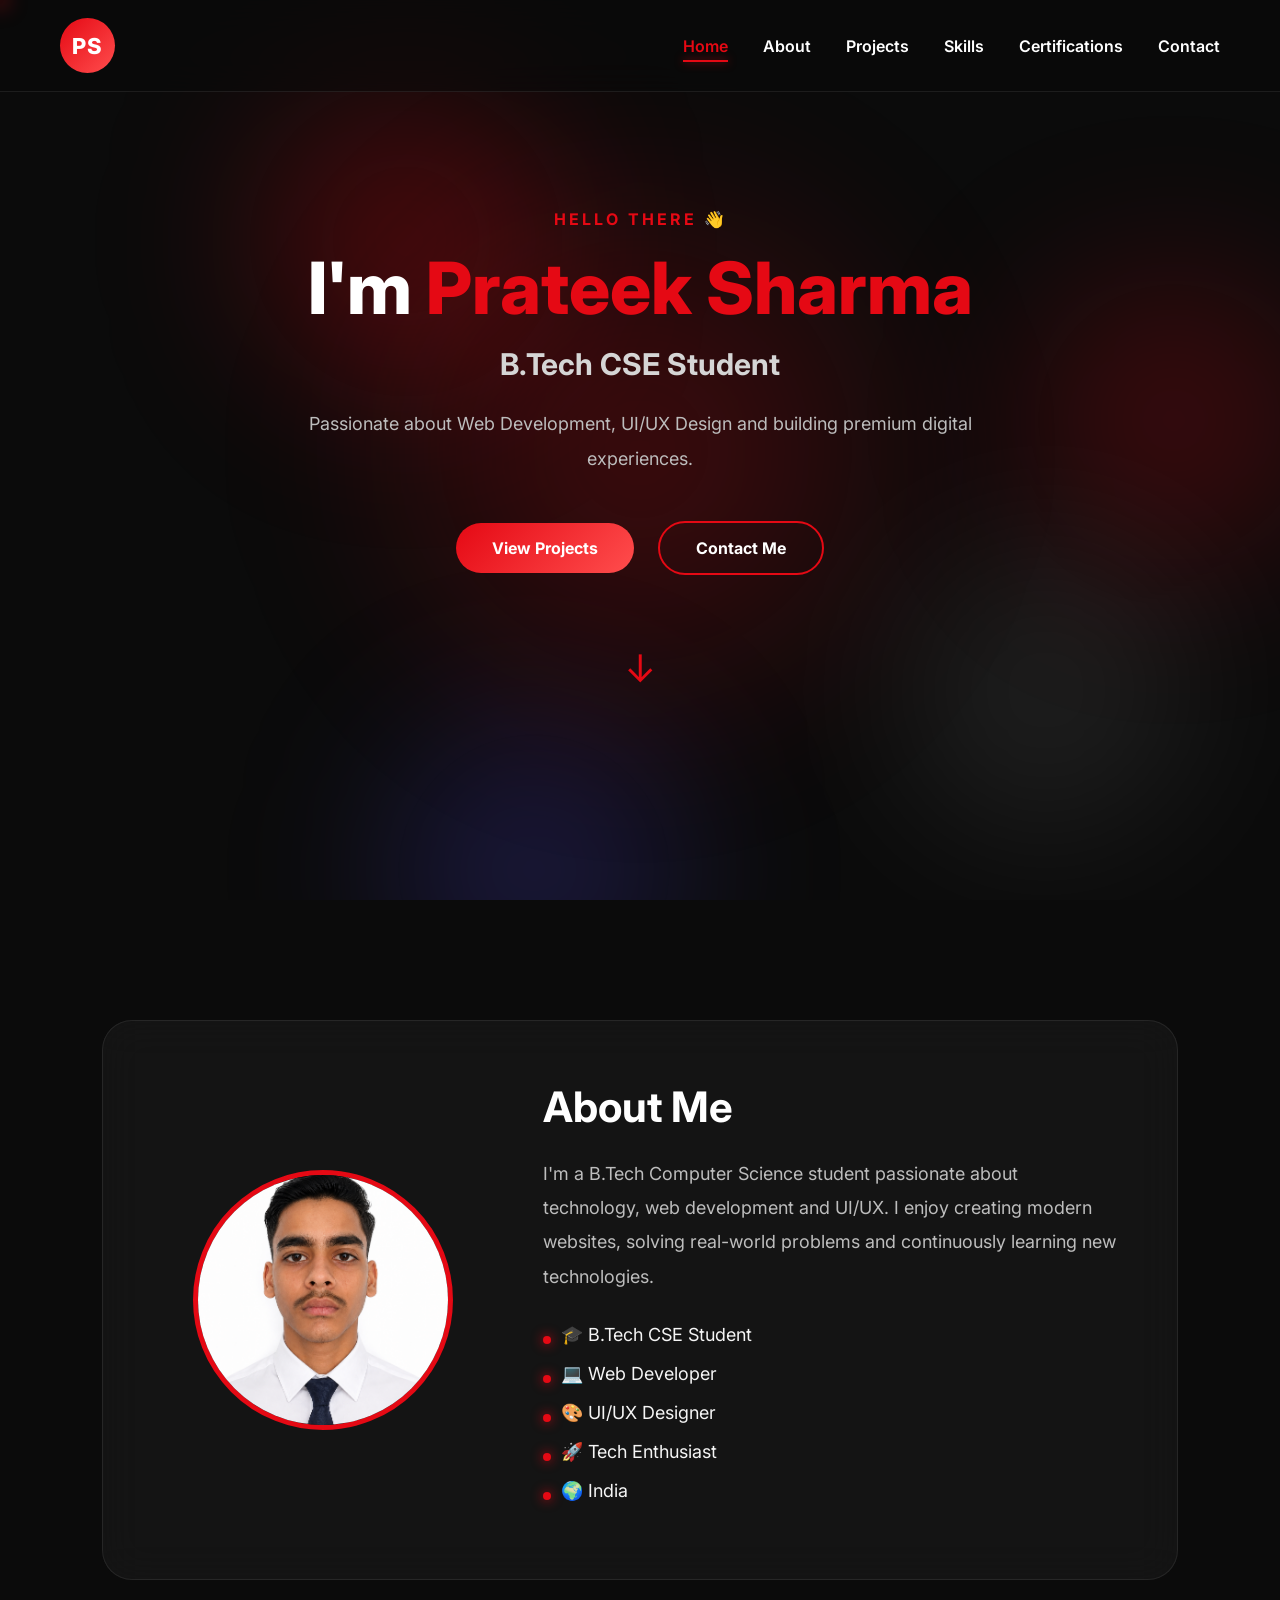
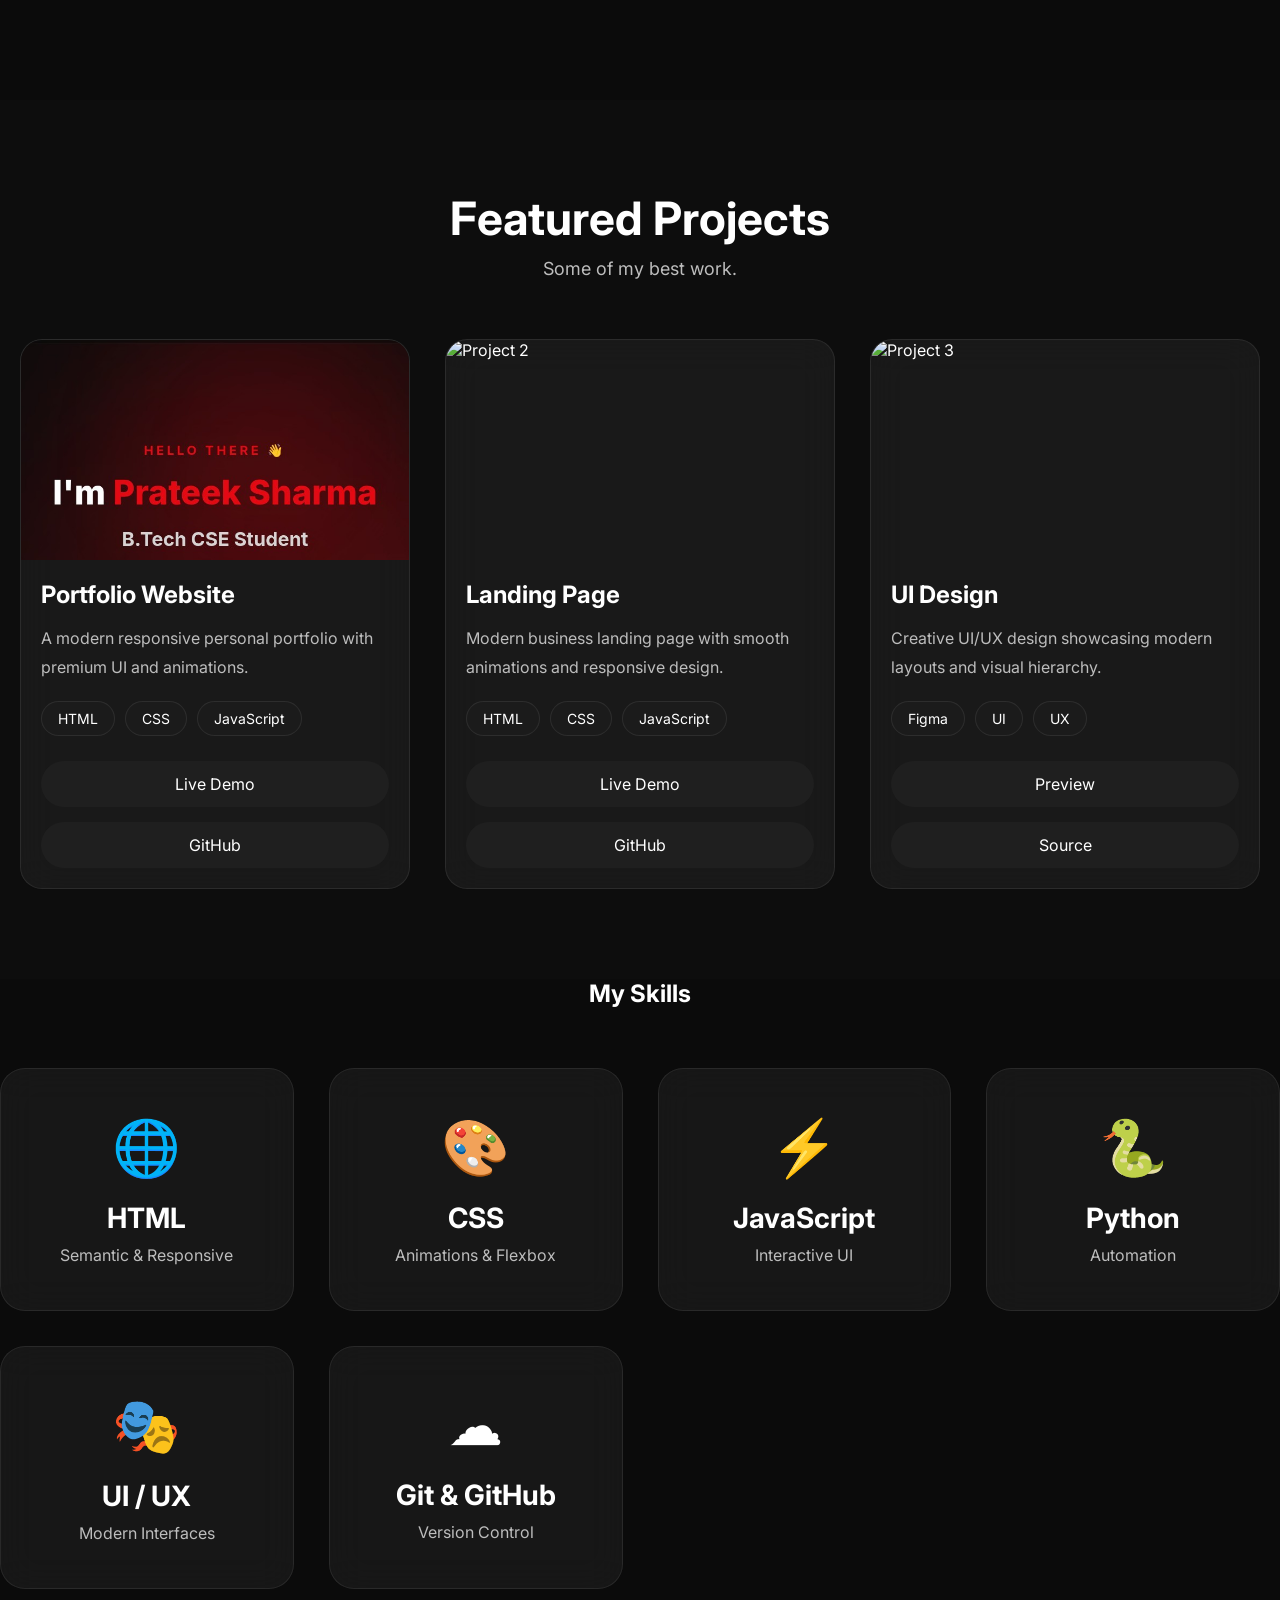
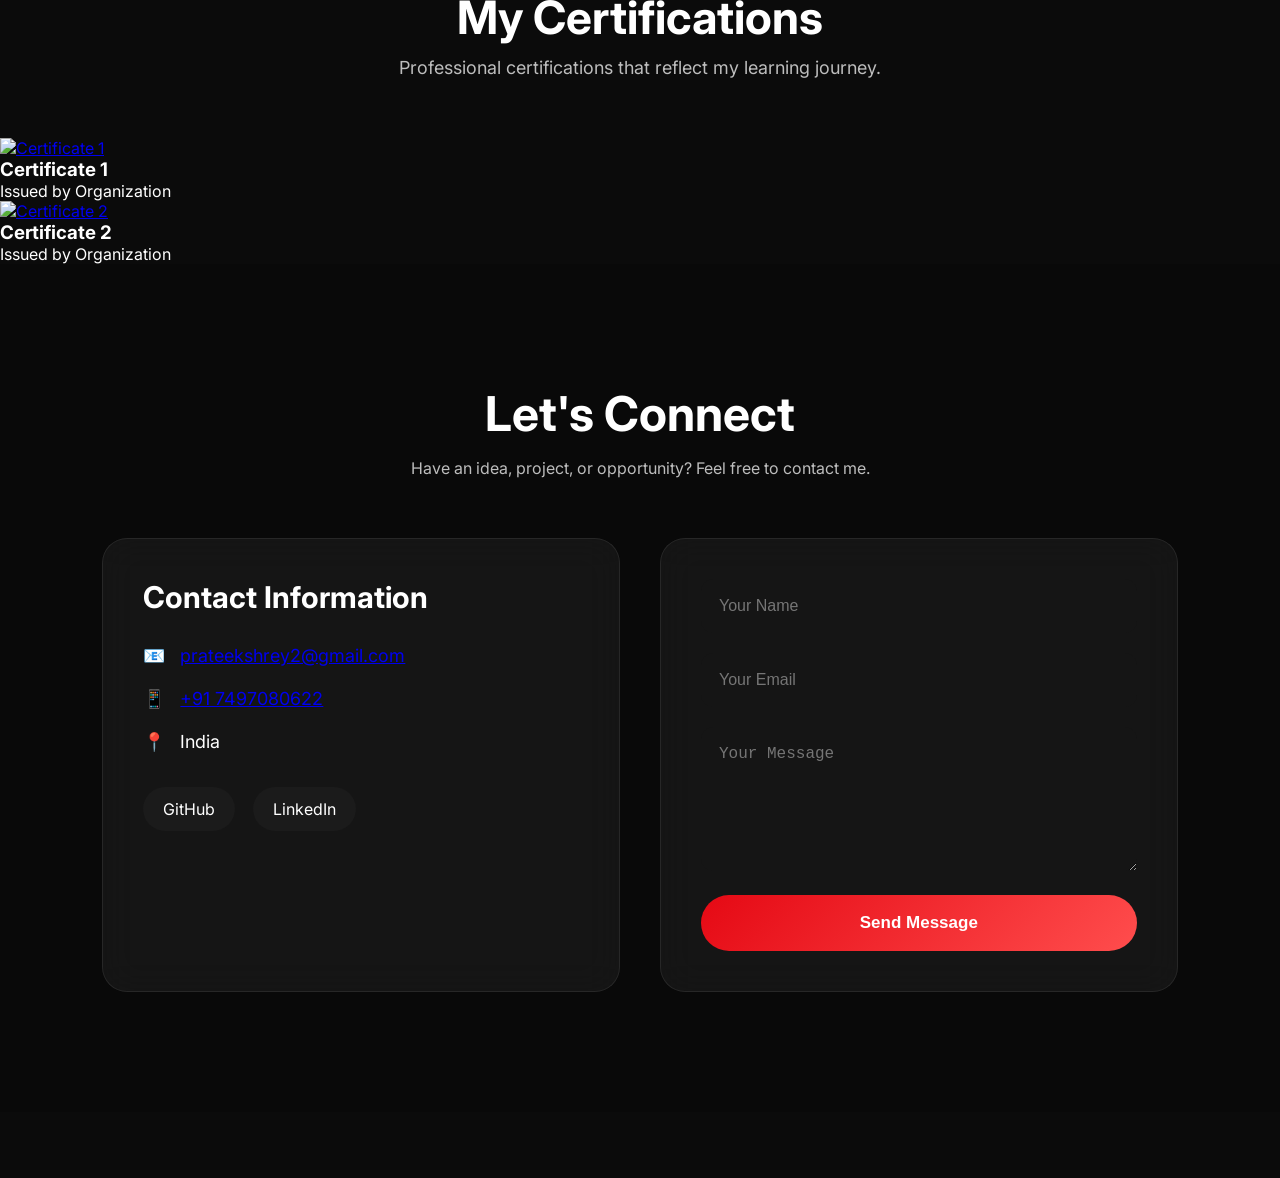
==== index.html @ dca960b1 "Add certifications section to index.html" ====
<!DOCTYPE html>
<html lang="en">
<head>
    <meta charset="UTF-8">
    <meta name="viewport" content="width=device-width, initial-scale=1.0">
    <title>Prateek Sharma | Portfolio</title>

    <link rel="stylesheet" href="style1.css">

    <link href="https://fonts.googleapis.com/css2?family=Inter:wght@300;400;500;600;700;800&display=swap" rel="stylesheet">
</head>

<body>
  <div class="cursor-glow"></div>
  <div class="bg-animation">

    <span></span>
    <span></span>
    <span></span>
    <span></span>

</div>

<!-- ================= NAVBAR ================= -->

<nav id="navbar">

    <div class="logo">
        PS
    </div>

    <ul class="nav-links">

        <li><a href="#home">Home</a></li>

        <li><a href="#about">About</a></li>

        <li><a href="#projects">Projects</a></li>

        <li><a href="#skills">Skills</a></li>

        <li><a href="#certifications">Certifications</a></li>

        <li><a href="#contact">Contact</a></li>

    </ul>

</nav>

<!-- ================= HOME ================= -->

<section id="home">

<div class="hero-content">

<p class="hello">HELLO THERE 👋</p>

<h1>

I'm <span>Prateek Sharma</span>

</h1>

<h2>

B.Tech CSE Student

</h2>

<p class="hero-description">

Passionate about Web Development, UI/UX Design and building premium digital experiences.

</p>

<div class="buttons">

<a href="#projects" class="btn-primary">

View Projects

</a>

<a href="#contact" class="btn-secondary">

Contact Me

</a>

</div>

</div>

<div class="scroll">

↓

</div>

</section>

<!-- ================= ABOUT ================= -->

<section id="about" class="reveal">

<div class="about-box">

<img src="images/profile2.jpg" alt="Profile" class="profile">

<div class="about-text">

<h2>

About Me

</h2>

<p>

I'm a B.Tech Computer Science student passionate about technology, web development and UI/UX.

I enjoy creating modern websites, solving real-world problems and continuously learning new technologies.

</p>

<ul>

<li>🎓 B.Tech CSE Student</li>

<li>💻 Web Developer</li>

<li>🎨 UI/UX Designer</li>

<li>🚀 Tech Enthusiast</li>

<li>🌍 India</li>

</ul>

</div>

</div>

</section>
<!-- ==========================================
                PROJECTS
========================================== -->

<section id="projects" class="reveal">

<div class="section-title">

<h2>Featured Projects</h2>

<p>Some of my best work.</p>

</div>

<div class="projects-container">

<div class="project-card">

<div class="project-image">

<img src="images/project1.jpg" alt="Project 1">

</div>

<div class="project-content">

<h3>Portfolio Website</h3>

<p>

A modern responsive personal portfolio with premium UI and animations.

</p>

<div class="tech-stack">

<span>HTML</span>

<span>CSS</span>

<span>JavaScript</span>

</div>

<div class="project-buttons">

<a href="#">Live Demo</a>

<a href="#">GitHub</a>

</div>

</div>

</div>

<!-- Project 2 -->

<div class="project-card">

<div class="project-image">

<img src="images/project2.jpg" alt="Project 2">

</div>

<div class="project-content">

<h3>Landing Page</h3>

<p>

Modern business landing page with smooth animations and responsive design.

</p>

<div class="tech-stack">

<span>HTML</span>

<span>CSS</span>

<span>JavaScript</span>

</div>

<div class="project-buttons">

<a href="#">Live Demo</a>

<a href="#">GitHub</a>

</div>

</div>

</div>

<!-- Project 3 -->

<div class="project-card">

<div class="project-image">

<img src="images/project3.jpg" alt="Project 3">

</div>

<div class="project-content">

<h3>UI Design</h3>

<p>

Creative UI/UX design showcasing modern layouts and visual hierarchy.

</p>

<div class="tech-stack">

<span>Figma</span>

<span>UI</span>

<span>UX</span>

</div>

<div class="project-buttons">

<a href="#">Preview</a>

<a href="#">Source</a>

</div>

</div>

</div>

</div>

</section>
<!-- Projects, Skills and Contact will come in Step 2 -->
<section id="skills" class="reveal">

<h2 class="section-title">My Skills</h2>

<div class="skills-grid">

<div class="skill-card">

<div class="skill-icon">🌐</div>

<h3>HTML</h3>

<p>Semantic & Responsive</p>

</div>

<div class="skill-card">

<div class="skill-icon">🎨</div>

<h3>CSS</h3>

<p>Animations & Flexbox</p>

</div>

<div class="skill-card">

<div class="skill-icon">⚡</div>

<h3>JavaScript</h3>

<p>Interactive UI</p>

</div>

<div class="skill-card">

<div class="skill-icon">🐍</div>

<h3>Python</h3>

<p>Automation</p>

</div>

<div class="skill-card">

<div class="skill-icon">🎭</div>

<h3>UI / UX</h3>

<p>Modern Interfaces</p>

</div>

<div class="skill-card">

<div class="skill-icon">☁</div>

<h3>Git & GitHub</h3>

<p>Version Control</p>

</div>

</div>

</section>

    <!-- ================= CERTIFICATIONS ================= -->

<section id="certifications" class="reveal">

    <div class="section-title">
        <h2>My Certifications</h2>
        <p>Professional certifications that reflect my learning journey.</p>
    </div>

    <div class="certifications-grid">

        <!-- Certificate 1 -->
        <div class="certificate-card">
            <a href="images/certificate1.jpg" target="_blank">
                <img src="images/certificate1.jpg" alt="Certificate 1">
            </a>

            <h3>Certificate 1</h3>
            <p>Issued by Organization</p>
        </div>

        <!-- Certificate 2 -->
        <div class="certificate-card">
            <a href="images/certificate2.jpg" target="_blank">
                <img src="images/certificate2.jpg" alt="Certificate 2">
            </a>

            <h3>Certificate 2</h3>
            <p>Issued by Organization</p>
        </div>

    </div>

</section>
    
<!-- =========================
        CONTACT SECTION
========================= -->

<section id="contact" class="reveal">

    <div class="contact-heading">

        <h2>Let's Connect</h2>

        <p>
            Have an idea, project, or opportunity? Feel free to contact me.
        </p>

    </div>

    <div class="contact-container">

        <!-- Contact Info -->

        <div class="contact-info">

            <h3>Contact Information</h3>

            <div class="info-box">
    📧
    <a href="mailto:prateekshrey2@gmail.com">
        prateekshrey2@gmail.com
    </a>
</div>

            <div class="info-box">
    📱
    <a href="tel:+917497080622">
        +91 7497080622
    </a>
</div>

            <div class="info-box">
                📍
                <span>India</span>
            </div>

            <div class="social-icons">

                <a href="https://github.com/Prateek-sys22"
   target="_blank"
   rel="noopener noreferrer"
   aria-label="Visit my GitHub Profile">
   GitHub
</a>

                <a href="https://www.linkedin.com/in/prateek-sharma-693194419?utm_source=share_via&utm_content=profile&utm_medium=member_android"
   target="_blank"
   rel="noopener noreferrer"
   aria-label="Visit my LinkedIn Profile">
   LinkedIn
</a>


            </div>

        </div>

        <!-- Contact Form -->

        <div class="contact-form">

          <form action="https://formspree.io/f/mjgqewnq" method="POST">

    <input
        type="text"
        name="name"
        placeholder="Your Name"
        required>

    <input
        type="email"
        name="email"
        placeholder="Your Email"
        required>

    <textarea
        name="message"
        rows="6"
        placeholder="Your Message"
        required></textarea>

    <button type="submit">
        Send Message
    </button>

</form>

        </div>

    </div>

</section>
<script src="script1.js"></script>
<button id="scrollTopBtn">↑</button>
</body>
</html>
---- style1.css ----
/* ==========================================
   GOOGLE RESET
========================================== */

*{
    margin:0;
    padding:0;
    box-sizing:border-box;
    scroll-behavior:smooth;
    box-sizing: border-box;
}


:root{

    --bg:#0B0B0B;
    --surface:#161616;
    --card:#1E1E1E;

    --primary:#FFFFFF;
    --secondary:#BDBDBD;

    --accent:#E50914;
    --accent2:#FF4D4D;

}

body{

    background:var(--bg);
    color:var(--primary);

    font-family:'Inter',sans-serif;

    overflow-x:hidden;

}

/* ==========================================
   APPLE GLASS NAVBAR
========================================== */

#navbar{

    position:fixed;

    top:0;

    left:0;

    width:100%;

    display:flex;

    justify-content:space-between;

    align-items:center;

    padding:18px 60px;

    background:rgba(10,10,10,.55);

    backdrop-filter:blur(18px);

    border-bottom:1px solid rgba(255,255,255,.08);

    transition:.4s;

    z-index:1000;

}
#navbar.shrink{
    padding:10px 40px;
    background:rgba(10,10,10,.75);
    backdrop-filter:blur(25px);
    box-shadow:0 10px 30px rgba(0,0,0,.4);
    transition:.4s ease;
}

#navbar{
    transition:.4s ease;
}
/* Logo */

.logo{

    width:55px;

    height:55px;

    border-radius:50%;

    background:linear-gradient(135deg,var(--accent),var(--accent2));

    display:flex;

    justify-content:center;

    align-items:center;

    font-size:22px;

    font-weight:800;

    letter-spacing:1px;

    cursor:pointer;

    transition:.35s;

}

.logo:hover{

    transform:rotate(10deg) scale(1.1);

    box-shadow:

    0 0 20px var(--accent),

    0 0 45px rgba(229,9,20,.5);

}

/* Navigation */

.nav-links{

    display:flex;

    gap:35px;

    list-style:none;

}

.nav-links a{

    color:white;

    text-decoration:none;

    font-weight:600;

    position:relative;

    transition:.35s;

}

.nav-links a::after{

    content:"";

    position:absolute;

    left:0;

    bottom:-7px;

    width:0;

    height:2px;

    background:var(--accent);

    transition:.35s;

}

.nav-links a:hover{

    color:var(--accent);

    text-shadow:0 0 12px rgba(229,9,20,.8);

}

.nav-links a:hover::after{

    width:100%;

}

/* ==========================================
   HOME SECTION
========================================== */

#home{

    min-height:100vh;

    display:flex;

    justify-content:center;

    align-items:center;

    flex-direction:column;

    text-align:center;

    padding:120px 20px;

    position:relative;

}

/* Cinematic Background Glow */

#home::before{

    content:"";

    position:absolute;

    width:700px;

    height:700px;

    border-radius:50%;

    background:radial-gradient(circle,
    rgba(229,9,20,.25),
    transparent 70%);

    filter:blur(60px);

    z-index:-1;

}

/* Hero */

.hero-content{

    animation:fadeUp 1.2s ease;

}

.hello{

    color:var(--accent);

    letter-spacing:3px;

    font-weight:700;

    margin-bottom:15px;

}

.hero-content h1{

    font-size:72px;

    font-weight:800;

    margin-bottom:15px;

}

.hero-content span{

    color:var(--accent);

}

.hero-content h2{

    color:#D5D5D5;

    font-size:30px;

    margin-bottom:25px;

}

.hero-description{

    max-width:700px;

    margin:auto;

    color:var(--secondary);

    line-height:1.9;

    font-size:18px;

}

/* Buttons */

.buttons{

    margin-top:45px;

}

.btn-primary,
.btn-secondary{

    display:inline-block;

    padding:15px 36px;

    border-radius:50px;

    text-decoration:none;

    font-weight:700;

    transition:.35s;

}

.btn-primary{

    background:linear-gradient(135deg,var(--accent),var(--accent2));

    color:white;

    margin-right:20px;

}

.btn-primary:hover{

    transform:translateY(-6px);

    box-shadow:

    0 0 18px var(--accent),

    0 0 40px rgba(229,9,20,.45);

}

.btn-secondary{

    border:2px solid var(--accent);

    color:white;

}

.btn-secondary:hover{

    background:var(--accent);

    transform:translateY(-6px);

}

/* Scroll Icon */

.scroll{

    margin-top:70px;

    font-size:38px;

    animation:bounce 2s infinite;

    color:var(--accent);

}

/* Animations */

@keyframes fadeUp{

from{

opacity:0;

transform:translateY(60px);

}

to{

opacity:1;

transform:translateY(0);

}

}

@keyframes bounce{

0%,100%{

transform:translateY(0);

}

50%{

transform:translateY(12px);

}

}
/* ==========================================
   ABOUT SECTION
========================================== */

#about{
    padding:120px 8%;
    display:flex;
    justify-content:center;
    align-items:center;
}

.about-box{

    max-width:1200px;

    width:100%;

    display:grid;

    grid-template-columns:320px 1fr;

    gap:60px;

    background:rgba(255,255,255,.04);

    backdrop-filter:blur(20px);

    border:1px solid rgba(255,255,255,.08);

    border-radius:30px;

    padding:60px;

    transition:.4s;

}

.about-box:hover{

    border-color:rgba(229,9,20,.4);

    box-shadow:
    0 0 35px rgba(229,9,20,.15);

}

/* =====================
   PROFILE IMAGE
===================== */

.profile{

    width:260px;

    height:260px;

    object-fit:cover;

    border-radius:50%;

    margin:auto;

    border:5px solid #E50914;

    transition:.4s;

}

.profile:hover{

    transform:scale(1.05);

    box-shadow:

    0 0 20px #E50914,

    0 0 50px rgba(229,9,20,.4);

}

/* =====================
   TEXT
===================== */

.about-text h2{

    font-size:42px;

    margin-bottom:25px;

    color:white;

}

.about-text p{

    color:#BDBDBD;

    font-size:18px;

    line-height:1.9;

    margin-bottom:30px;

}

/* =====================
   BULLETS
===================== */

.about-text ul{

    list-style:none;

}

.about-text li{

    margin:18px 0;

    color:#F5F5F5;

    font-size:18px;

    padding-left:18px;

    position:relative;

}

.about-text li::before{

    content:"";

    position:absolute;

    left:0;

    top:12px;

    width:8px;

    height:8px;

    border-radius:50%;

    background:#E50914;

    box-shadow:0 0 12px #E50914;

}

/* ==========================================
   RESPONSIVE
========================================== */

@media(max-width:992px){

.about-box{

grid-template-columns:1fr;

text-align:center;

gap:40px;

padding:40px;

}

.profile{

width:220px;

height:220px;

}

.hero-content h1{

font-size:56px;

}

}

@media(max-width:768px){

#navbar{

padding:15px 20px;

}

.logo{

width:45px;

height:45px;

font-size:18px;

}

.nav-links{

gap:18px;

}

.nav-links a{

font-size:14px;

}

.hero-content h1{

font-size:42px;

}

.hero-content h2{

font-size:24px;

}

.hero-description{

font-size:16px;

}

.about-text h2{

font-size:34px;

}

.about-text p{

font-size:16px;

}

.about-text li{

font-size:16px;

}

.buttons{

display:flex;

flex-direction:column;

gap:15px;

align-items:center;

}

.btn-primary{

margin-right:0;

}

}
/* ==========================================
   PROJECTS SECTION
========================================== */

#projects{
    padding:120px 8%;
    background:#0d0d0d;
}

.section-title{
    text-align:center;
    margin-bottom:60px;
}

.section-title h2{
    font-size:46px;
    color:#fff;
    margin-bottom:12px;
}

.section-title p{
    color:#bdbdbd;
    font-size:18px;
}

/* Grid Layout */

.projects-container{

    display:grid;

    grid-template-columns:repeat(auto-fit,minmax(340px,1fr));

    gap:35px;

}

/* ===========================
      PROJECT CARD
=========================== */

.project-card{

    background:rgba(255,255,255,.05);

    backdrop-filter:blur(18px);

    -webkit-backdrop-filter:blur(18px);

    border:1px solid rgba(255,255,255,.08);

    border-radius:22px;

    overflow:hidden;

    transition:.45s ease;

    cursor:pointer;

    position:relative;

}

/* Netflix Hover */

.project-card:hover{

    transform:translateY(-12px) scale(1.03);

    border-color:#E50914;

    box-shadow:
        0 0 25px rgba(229,9,20,.25),
        0 0 60px rgba(229,9,20,.15);

}

/* ===========================
      IMAGE
=========================== */

.project-image{

    overflow:hidden;

    height:220px;

}

.project-image img{

    width:100%;

    height:100%;

    object-fit:cover;

    transition:.6s ease;

}

.project-card:hover img{

    transform:scale(1.12);

}

/* ===========================
      CONTENT
=========================== */

.project-content{

    padding:25px;

}

.project-content h3{

    font-size:28px;

    margin-bottom:15px;

}

.project-content p{

    color:#bdbdbd;

    line-height:1.8;

    margin-bottom:20px;

}

/* ===========================
      TECH TAGS
=========================== */

.tech-stack{

    display:flex;

    flex-wrap:wrap;

    gap:10px;

    margin-bottom:25px;

}

.tech-stack span{

    background:#1b1b1b;

    color:#fff;

    padding:8px 16px;

    border-radius:50px;

    font-size:14px;

    border:1px solid rgba(255,255,255,.08);

    transition:.3s;

}

.tech-stack span:hover{

    background:#E50914;

    box-shadow:0 0 15px rgba(229,9,20,.5);

}

/* ===========================
      BUTTONS
=========================== */

.project-buttons{

    display:flex;

    gap:15px;

}

.project-buttons a{

    flex:1;

    text-align:center;

    text-decoration:none;

    padding:13px;

    border-radius:40px;

    color:white;

    background:#1f1f1f;

    transition:.35s;

}

.project-buttons a:hover{

    background:#E50914;

    transform:translateY(-3px);

    box-shadow:0 0 18px rgba(229,9,20,.55);

}

/* ===========================
   SCROLL REVEAL
=========================== */

.project-card{

    opacity:0;

    transform:translateY(60px);

    animation:fadeProject .8s forwards;

}

.project-card:nth-child(2){

    animation-delay:.2s;

}

.project-card:nth-child(3){

    animation-delay:.4s;

}

@keyframes fadeProject{

    to{

        opacity:1;

        transform:translateY(0);

    }

}

/* ===========================
     RESPONSIVE
=========================== */

@media(max-width:900px){

.projects-container{

grid-template-columns:1fr;

}

.project-image{

height:200px;

}

.section-title h2{

font-size:38px;

}

}

@media (max-width: 900px){

    .contact-container{
        grid-template-columns:1fr;
        gap:30px;
    }

    .contact-info,
    .contact-form{
        width:100%;
        padding:25px;
        box-sizing:border-box;
    }

    .contact-form input,
    .contact-form textarea,
    .contact-form button{
        width:100%;
        box-sizing:border-box;
    }

}

#projects{

padding:90px 20px;

}

.project-content{

padding:20px;

}

.project-content h3{

font-size:24px;

}

.project-buttons{

flex-direction:column;

}

}
#skills{

padding:120px 8%;

background:#0b0b0b;

}

.skills-grid{

display:grid;

grid-template-columns:repeat(auto-fit,minmax(280px,1fr));

gap:35px;

margin-top:60px;

}

.skill-card{

background:rgba(255,255,255,.05);

backdrop-filter:blur(18px);

border:1px solid rgba(255,255,255,.08);

border-radius:25px;

padding:45px 30px;

text-align:center;

transition:.45s;

cursor:pointer;

}

.skill-card:hover{

transform:translateY(-12px);

border-color:#E50914;

box-shadow:

0 0 25px rgba(229,9,20,.35),

0 0 60px rgba(229,9,20,.18);

}

.skill-icon{

font-size:55px;

margin-bottom:20px;

transition:.4s;

}

.skill-card:hover .skill-icon{

transform:scale(1.25) rotate(8deg);

}

.skill-card h3{

font-size:28px;

margin-bottom:10px;

}

.skill-card p{

color:#bdbdbd;

}
html, body{
    overflow-x: hidden;
    width: 100%;
}
/* ===========================
      CONTACT SECTION
=========================== */

#contact{

padding:120px 8%;

background:#090909;

}

.contact-heading{

text-align:center;

margin-bottom:60px;

}

.contact-heading h2{

font-size:48px;

margin-bottom:15px;

}

.contact-heading p{

color:#bdbdbd;

}

.contact-container{

display:grid;

grid-template-columns:1fr 1fr;

gap:40px;

}

/* Contact Card */

.contact-info{

background:rgba(255,255,255,.05);

backdrop-filter:blur(18px);

padding:40px;

border-radius:25px;

border:1px solid rgba(255,255,255,.08);

transition:.4s;

}

.contact-info:hover{

border-color:#E50914;

box-shadow:

0 0 25px rgba(229,9,20,.25);

}

.contact-info h3{

margin-bottom:30px;

font-size:30px;

}

.info-box{

display:flex;

align-items:center;

gap:15px;

margin:22px 0;

font-size:18px;

}

/* Social */

.social-icons{

margin-top:35px;

display:flex;

gap:18px;

}

.social-icons a{

padding:12px 20px;

background:#1b1b1b;

border-radius:40px;

text-decoration:none;

color:white;

transition:.35s;

}

.social-icons a:hover{

background:#E50914;

transform:translateY(-5px);

}

/* Form */

.contact-form{

background:rgba(255,255,255,.05);

backdrop-filter:blur(18px);

padding:40px;

border-radius:25px;

border:1px solid rgba(255,255,255,.08);

}

.contact-form input,

.contact-form textarea{

width:100%;

background:#151515;

border:none;

outline:none;

padding:18px;

border-radius:12px;

margin-bottom:20px;

color:white;

font-size:16px;

transition:.3s;

}

.contact-form input:focus,

.contact-form textarea:focus{

box-shadow:0 0 15px rgba(229,9,20,.4);

}

.contact-form button{

width:100%;

padding:18px;

border:none;

border-radius:50px;

background:linear-gradient(135deg,#E50914,#ff4d4d);

color:white;

font-size:17px;

font-weight:700;

cursor:pointer;

transition:.35s;

}

.contact-form button:hover{

transform:translateY(-5px);

box-shadow:

0 0 20px rgba(229,9,20,.45);

}

/* Mobile */

@media(max-width:900px){

.contact-container{

grid-template-columns:1fr;

}

}
html,
body{
    overflow-x:hidden;
}

*{
    box-sizing:border-box;
}
.reveal{
    opacity:0;
    transform:translateY(60px);
    transition:all 0.8s ease;
}

.reveal.active{
    opacity:1;
    transform:translateY(0);
}
nav a.active{
    color:#E50914;
    position:relative;
}

nav a.active::after{
    content:"";
    position:absolute;
    left:0;
    bottom:-6px;
    width:100%;
    height:2px;
    background:#E50914;
    box-shadow:0 0 10px rgba(229,9,20,.8);
}
.cursor-glow{
    position:fixed;
    top:0;
    left:0;
    width:22px;
    height:22px;
    border-radius:50%;
    pointer-events:none;
    transform:translate(-50%, -50%);
    transition:transform 0.08s linear, background 0.25s ease;
    z-index:9999;
    filter:blur(10px);
    background:radial-gradient(circle, rgba(229,9,20,0.7), transparent 70%);
}
.bg-animation{
    position:fixed;
    top:0;
    left:0;
    width:100%;
    height:100%;
    z-index:-1;
    overflow:hidden;
    background:#0b0b0b;
}

.bg-animation span{
    position:absolute;
    display:block;
    width:300px;
    height:300px;
    background:rgba(229,9,20,0.15);
    filter:blur(80px);
    border-radius:50%;
    animation:float 20s linear infinite;
}

/* Different blobs */

.bg-animation span:nth-child(1){
    top:10%;
    left:20%;
    background:rgba(229,9,20,0.25);
    animation-duration:25s;
}

.bg-animation span:nth-child(2){
    top:60%;
    left:70%;
    background:rgba(255,255,255,0.08);
    animation-duration:30s;
}

.bg-animation span:nth-child(3){
    top:80%;
    left:30%;
    background:rgba(79,70,229,0.2);
    animation-duration:35s;
}

.bg-animation span:nth-child(4){
    top:30%;
    left:80%;
    background:rgba(229,9,20,0.2);
    animation-duration:40s;
}

@keyframes float{
    0%{
        transform:translateY(0px) translateX(0px) scale(1);
    }
    50%{
        transform:translateY(-80px) translateX(60px) scale(1.2);
    }
    100%{
        transform:translateY(0px) translateX(0px) scale(1);
    }
}
.resume-box{
    background:rgba(255,255,255,0.05);
    border:1px solid rgba(255,255,255,0.1);
    padding:25px;
    border-radius:16px;
    margin-top:20px;
    backdrop-filter:blur(12px);
    transition:0.4s ease;
}

.resume-box:hover{
    transform:translateY(-5px);
    border-color:#E50914;
    box-shadow:0 0 20px rgba(229,9,20,0.25);
}

.resume-box h3{
    margin-bottom:10px;
    color:#E50914;
    font-size:20px;
}

.resume-box p{
    color:#bdbdbd;
    line-height:1.7;
    font-size:15px;
}
#scrollTopBtn{
    position:fixed;
    bottom:25px;
    right:25px;
    width:45px;
    height:45px;
    border:none;
    border-radius:50%;
    background:#E50914;
    color:white;
    font-size:18px;
    cursor:pointer;
    display:none;
    z-index:9999;
    box-shadow:0 0 15px rgba(229,9,20,0.3);
    transition:0.3s ease;
}

#scrollTopBtn:hover{
    transform:translateY(-4px);
    box-shadow:0 0 25px rgba(229,9,20,0.5);
}
.navbar{
    position:fixed;
    top:0;
    left:0;
    width:100%;
    z-index:1000;
    transition:0.3s ease;
}

/* Glass effect */
.navbar.scrolled{
    background:rgba(255,255,255,0.08);
    backdrop-filter:blur(12px);
    -webkit-backdrop-filter:blur(12px);
    border-bottom:1px solid rgba(255,255,255,0.1);
    box-shadow:0 10px 30px rgba(0,0,0,0.2);
}
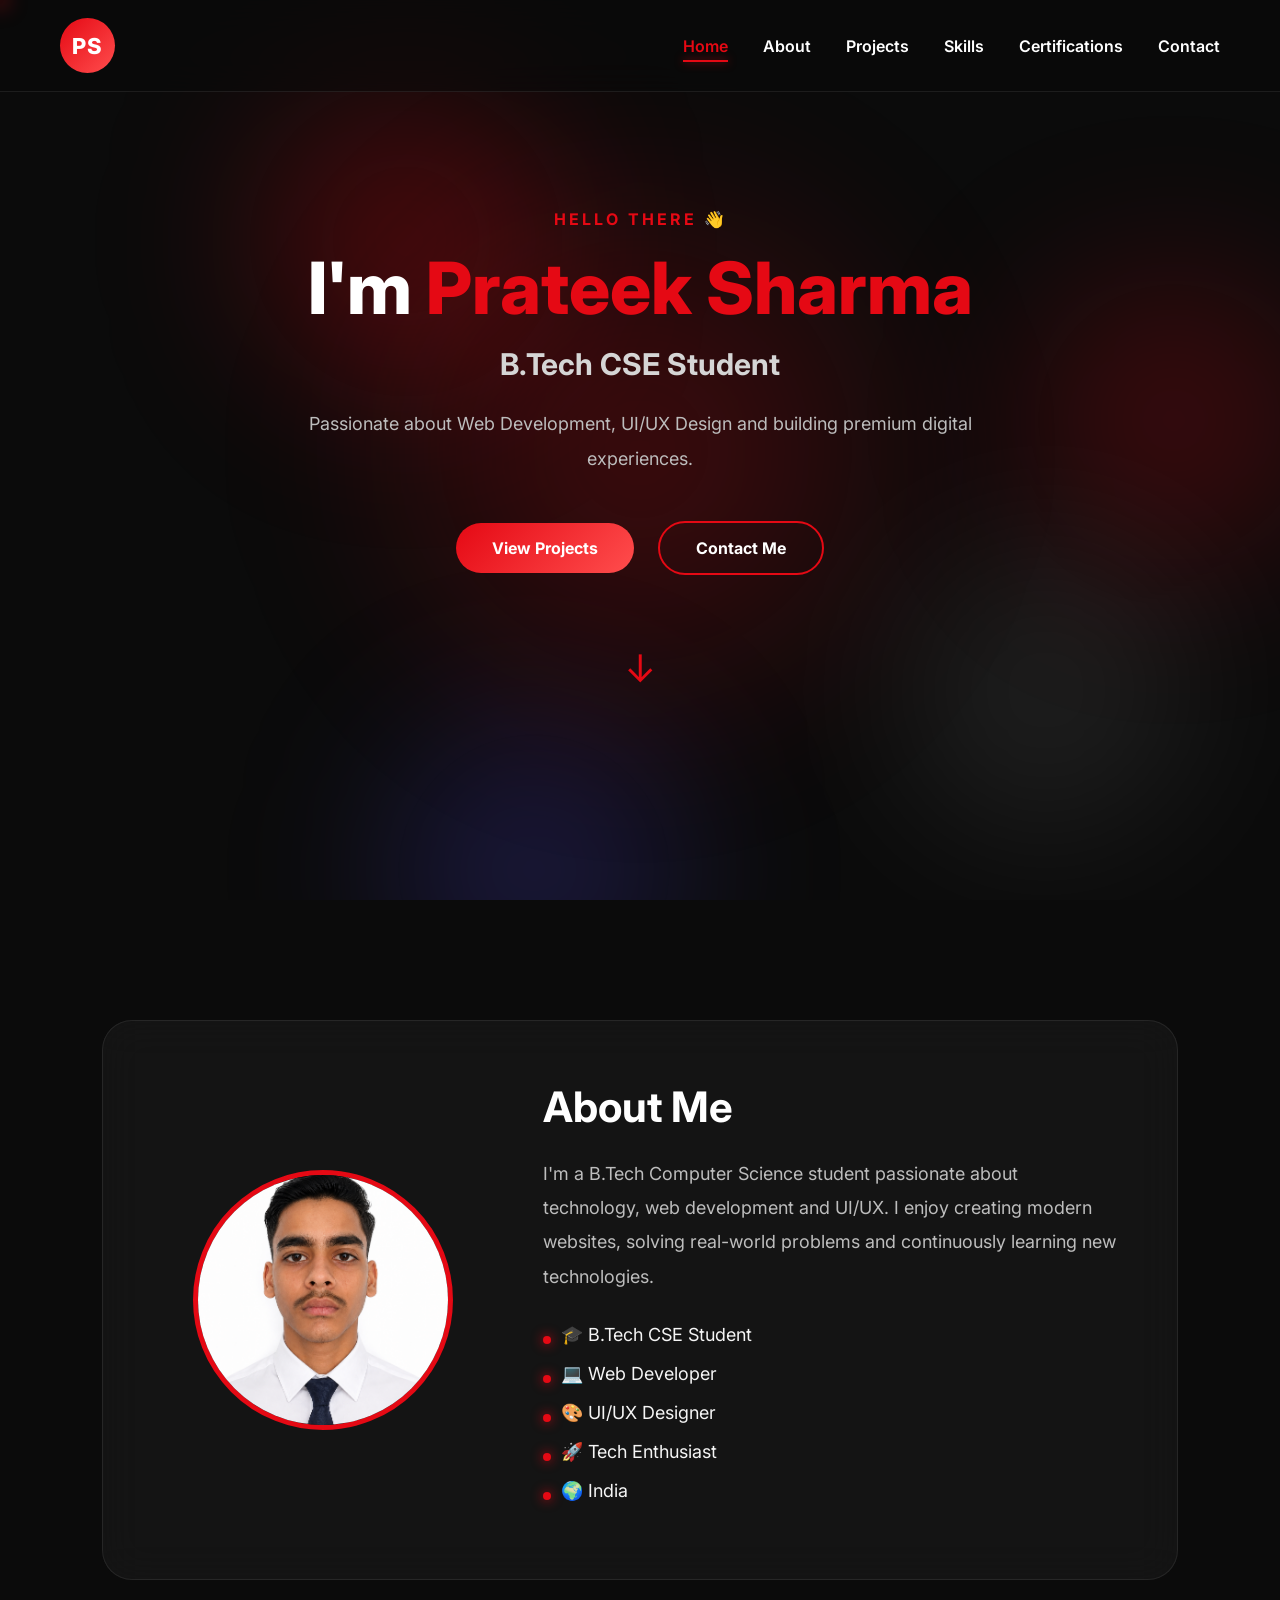
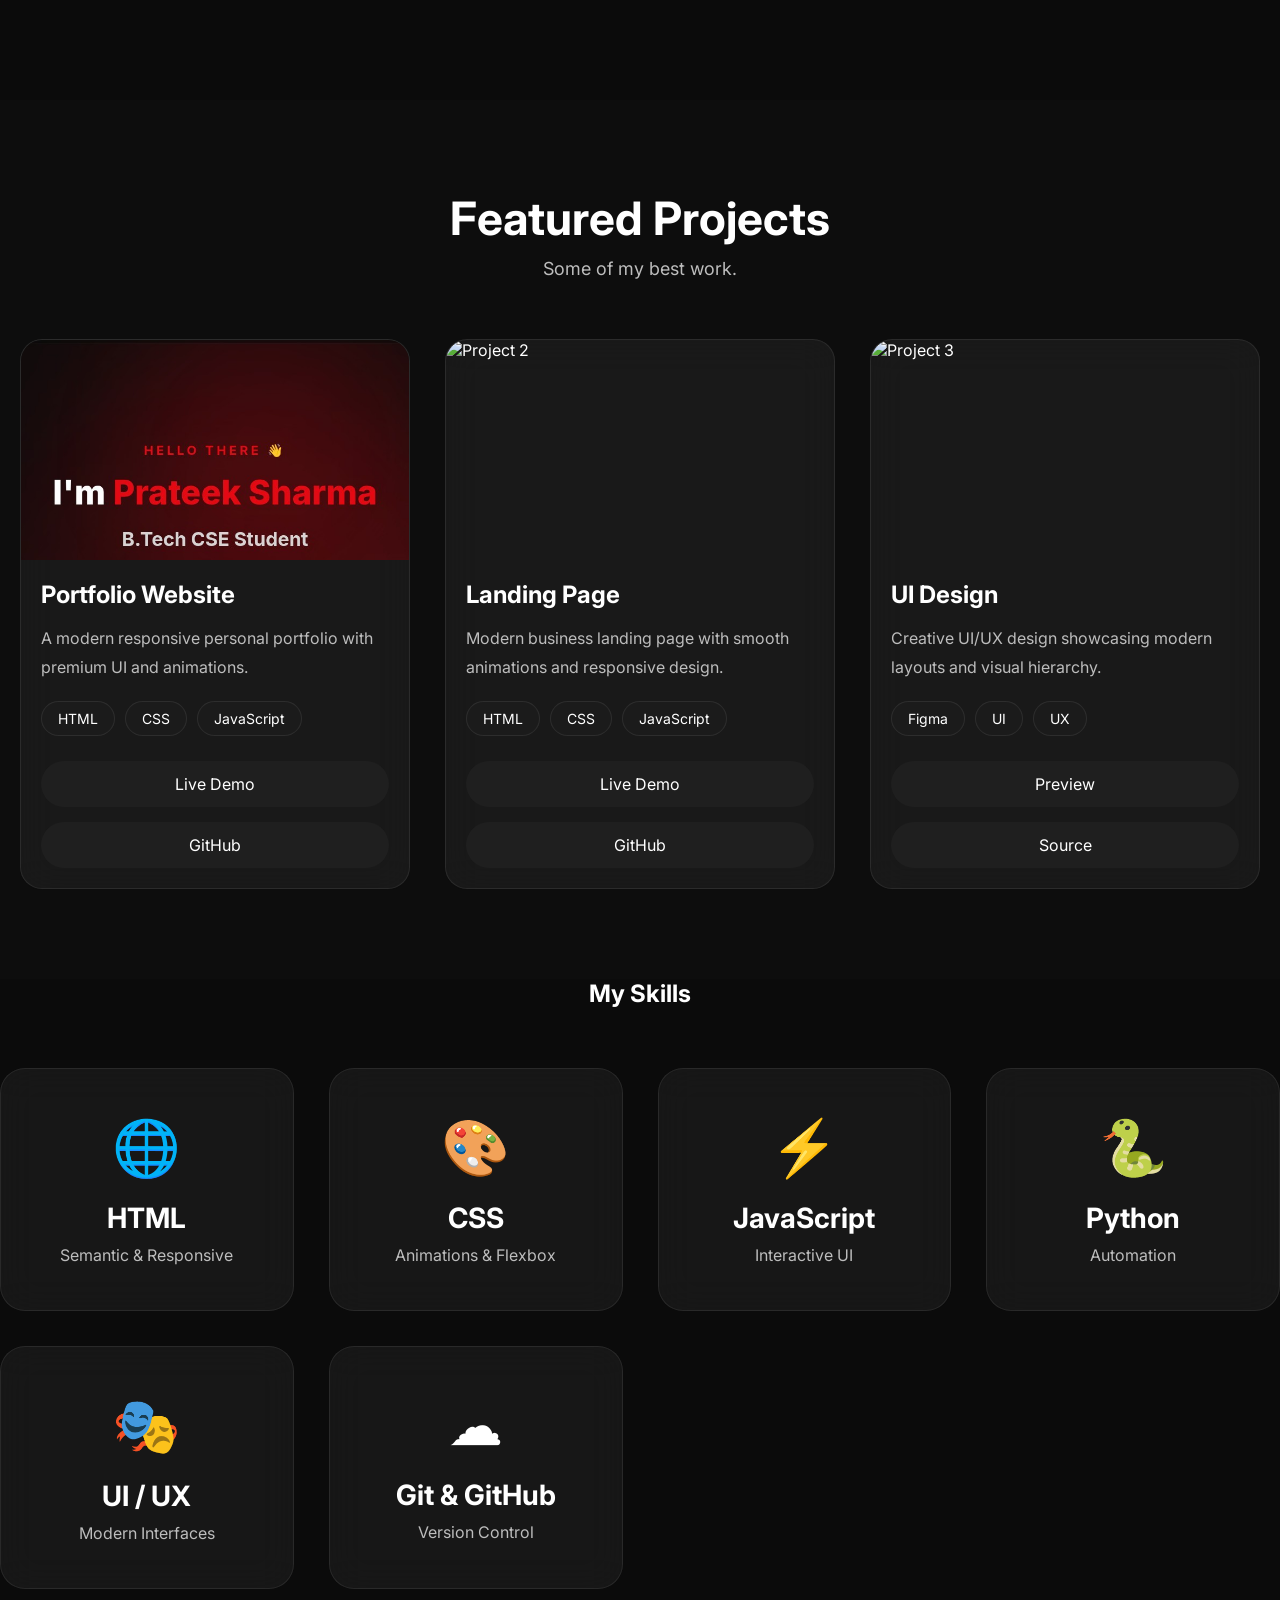
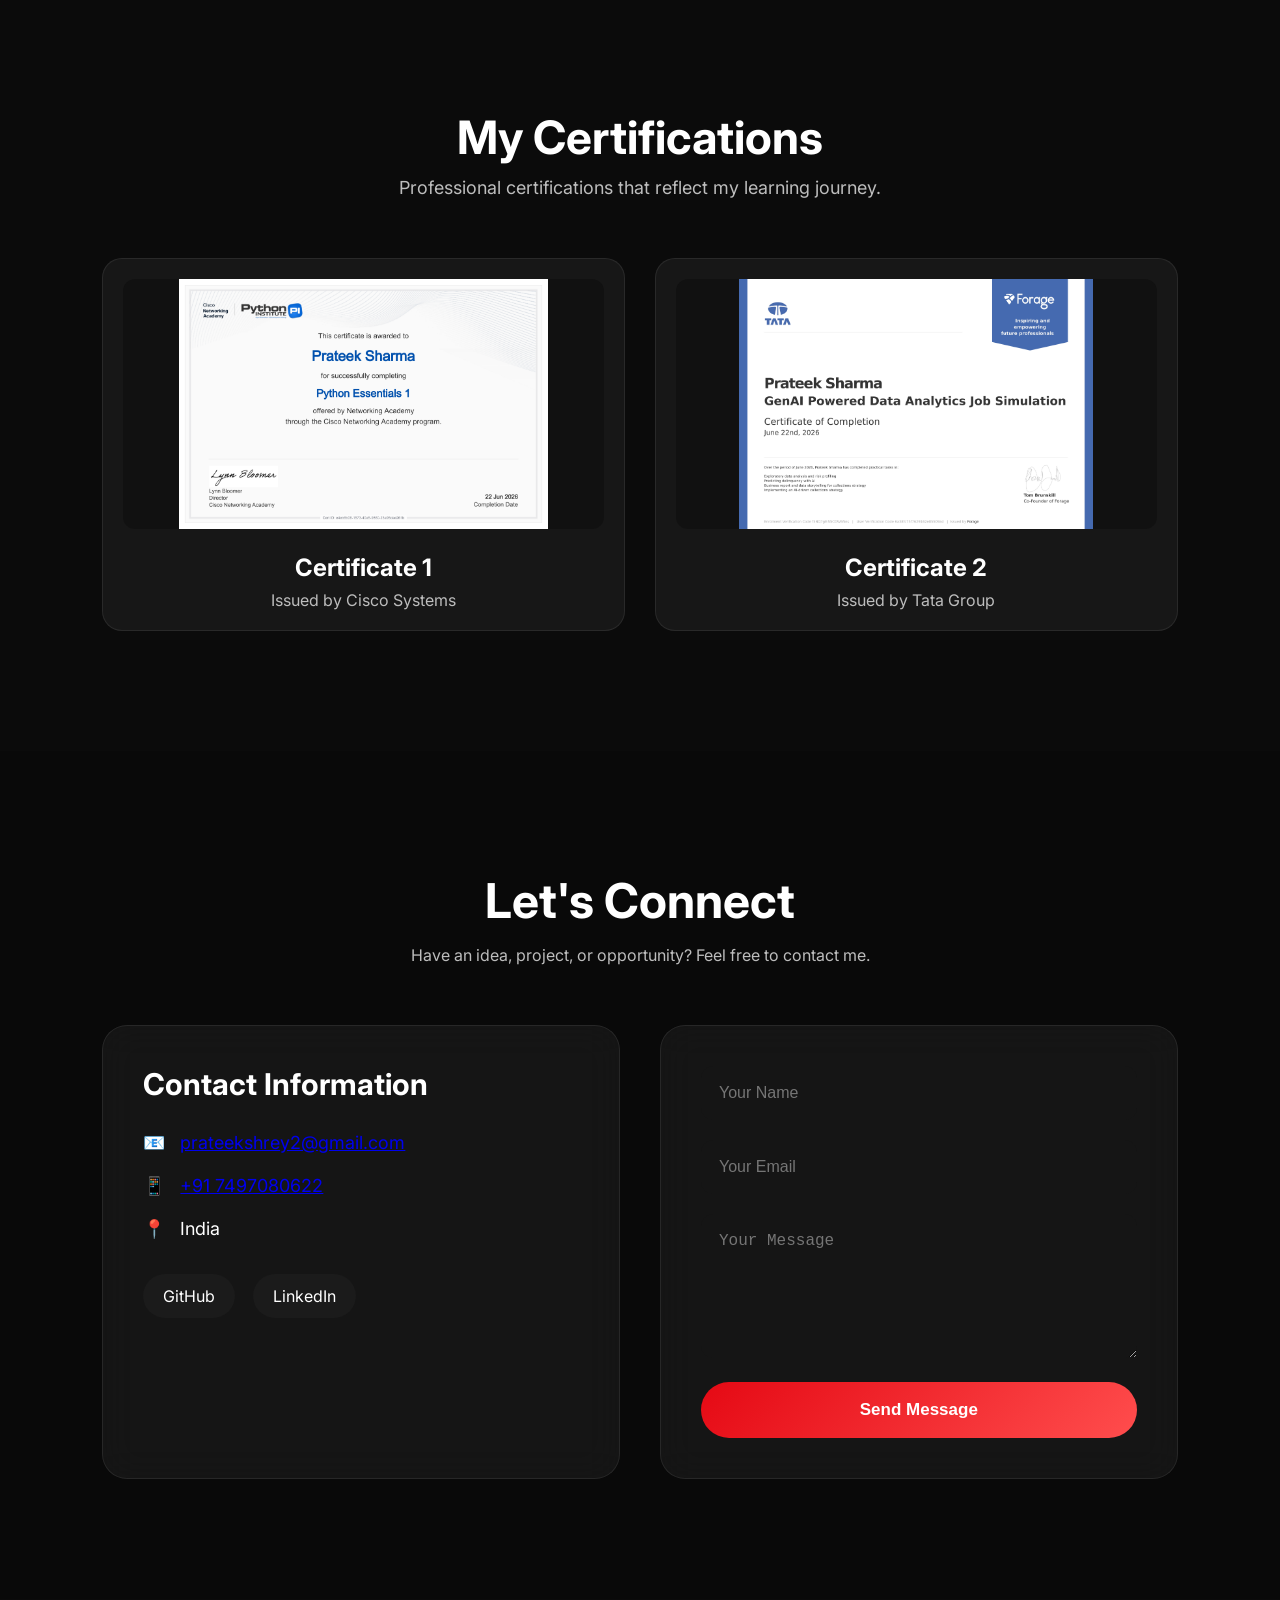
==== commit b1959027: "Update index.html" ====
--- a/index.html
+++ b/index.html
@@ -374,7 +374,7 @@
             </a>
 
             <h3>Certificate 1</h3>
-            <p>Issued by Organization</p>
+            <p> Issued by Cisco Systems</p>
         </div>
 
         <!-- Certificate 2 -->
@@ -384,7 +384,7 @@
             </a>
 
             <h3>Certificate 2</h3>
-            <p>Issued by Organization</p>
+            <p>Issued by Tata Group</p>
         </div>
 
     </div>
--- a/style1.css
+++ b/style1.css
@@ -1493,4 +1493,62 @@
     -webkit-backdrop-filter:blur(12px);
     border-bottom:1px solid rgba(255,255,255,0.1);
     box-shadow:0 10px 30px rgba(0,0,0,0.2);
-}+}
+
+
+/* ===========================
+   CERTIFICATIONS
+=========================== */
+
+#certifications{
+    padding:120px 8%;
+    background:#0b0b0b;
+}
+
+.certifications-grid{
+    display:grid;
+    grid-template-columns:repeat(auto-fit,minmax(320px,1fr));
+    gap:30px;
+}
+
+.certificate-card{
+    background:rgba(255,255,255,.05);
+    border:1px solid rgba(255,255,255,.08);
+    border-radius:20px;
+    overflow:hidden;
+    text-align:center;
+    padding:20px;
+    transition:.4s ease;
+}
+
+.certificate-card:hover{
+    transform:translateY(-8px);
+    border-color:#E50914;
+    box-shadow:0 0 25px rgba(229,9,20,.3);
+}
+
+.certificate-card img{
+    width:100%;
+    height:250px;
+    object-fit:contain;
+    border-radius:12px;
+    background:#111;
+}
+
+.certificate-card h3{
+    margin-top:20px;
+    font-size:24px;
+}
+
+.certificate-card p{
+    color:#bdbdbd;
+    margin-top:8px;
+}
+
+@media(max-width:768px){
+
+    .certificate-card img{
+        height:180px;
+    }
+
+}
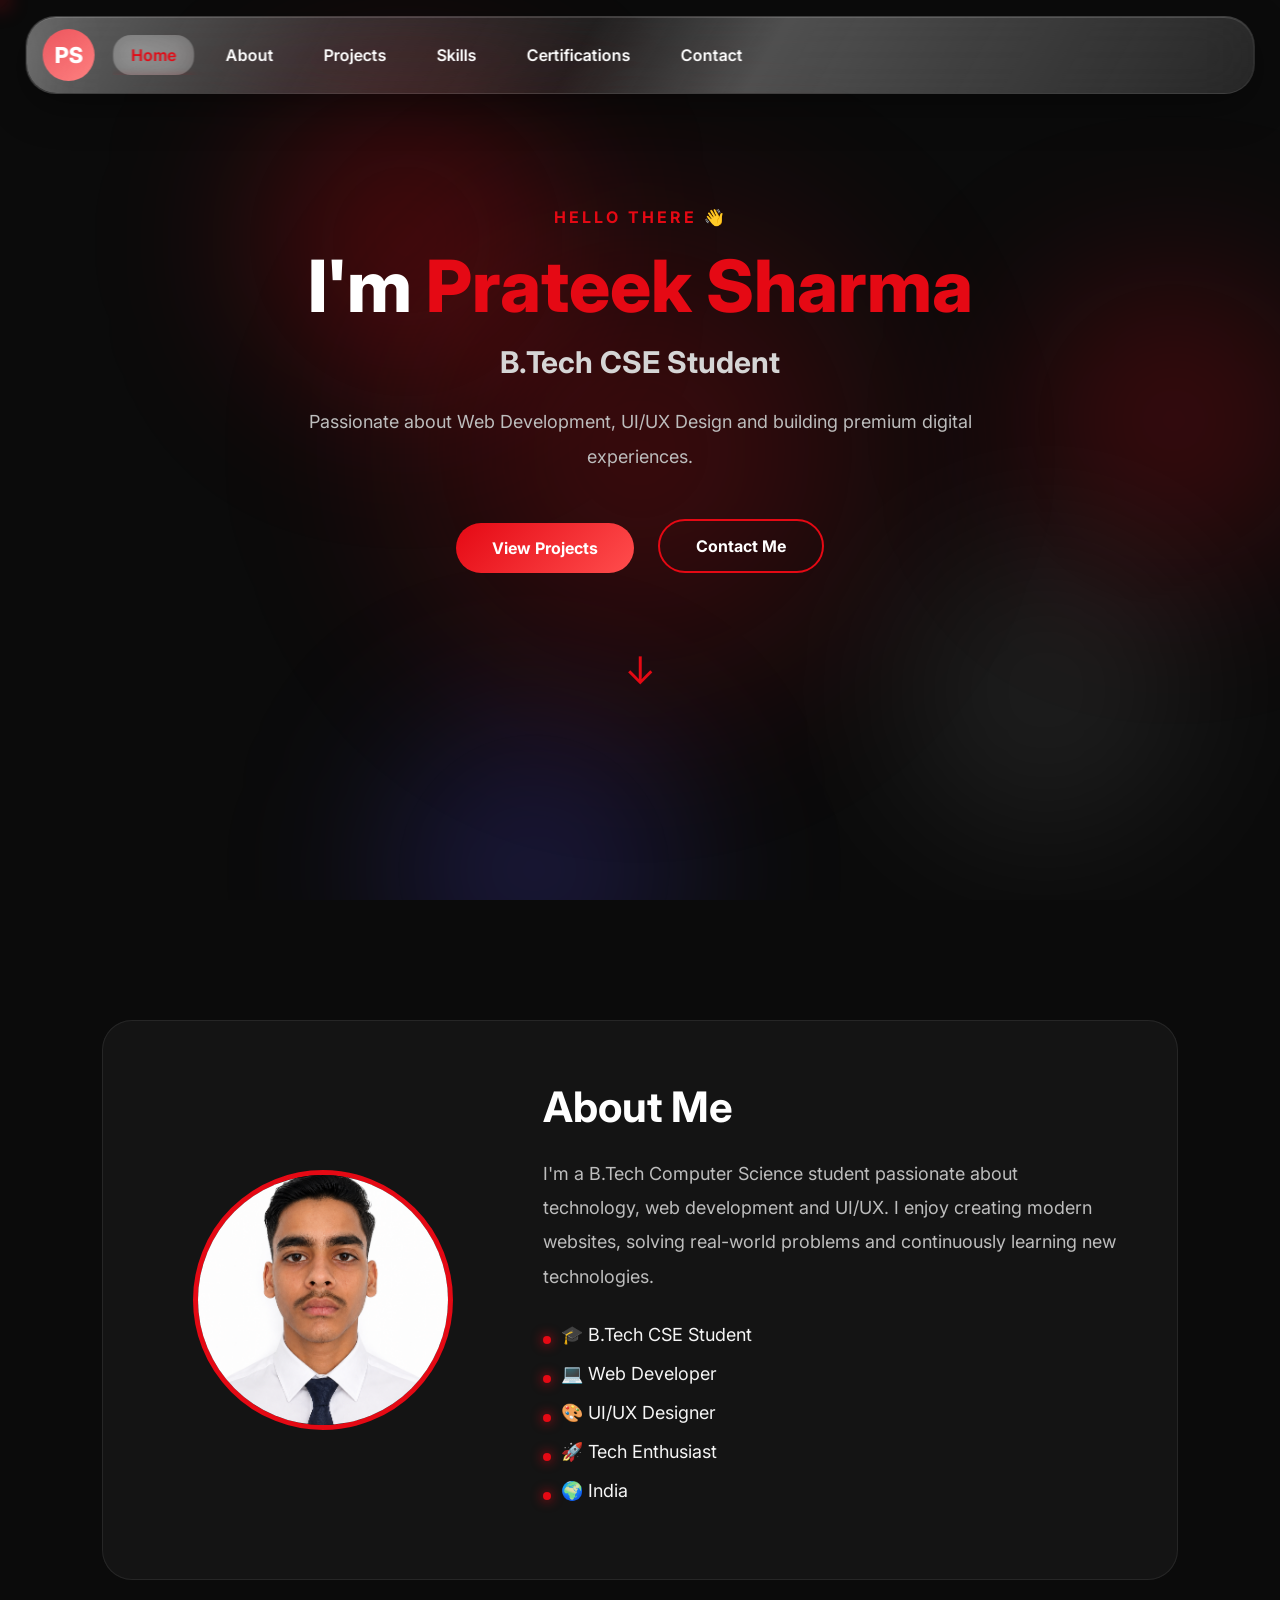
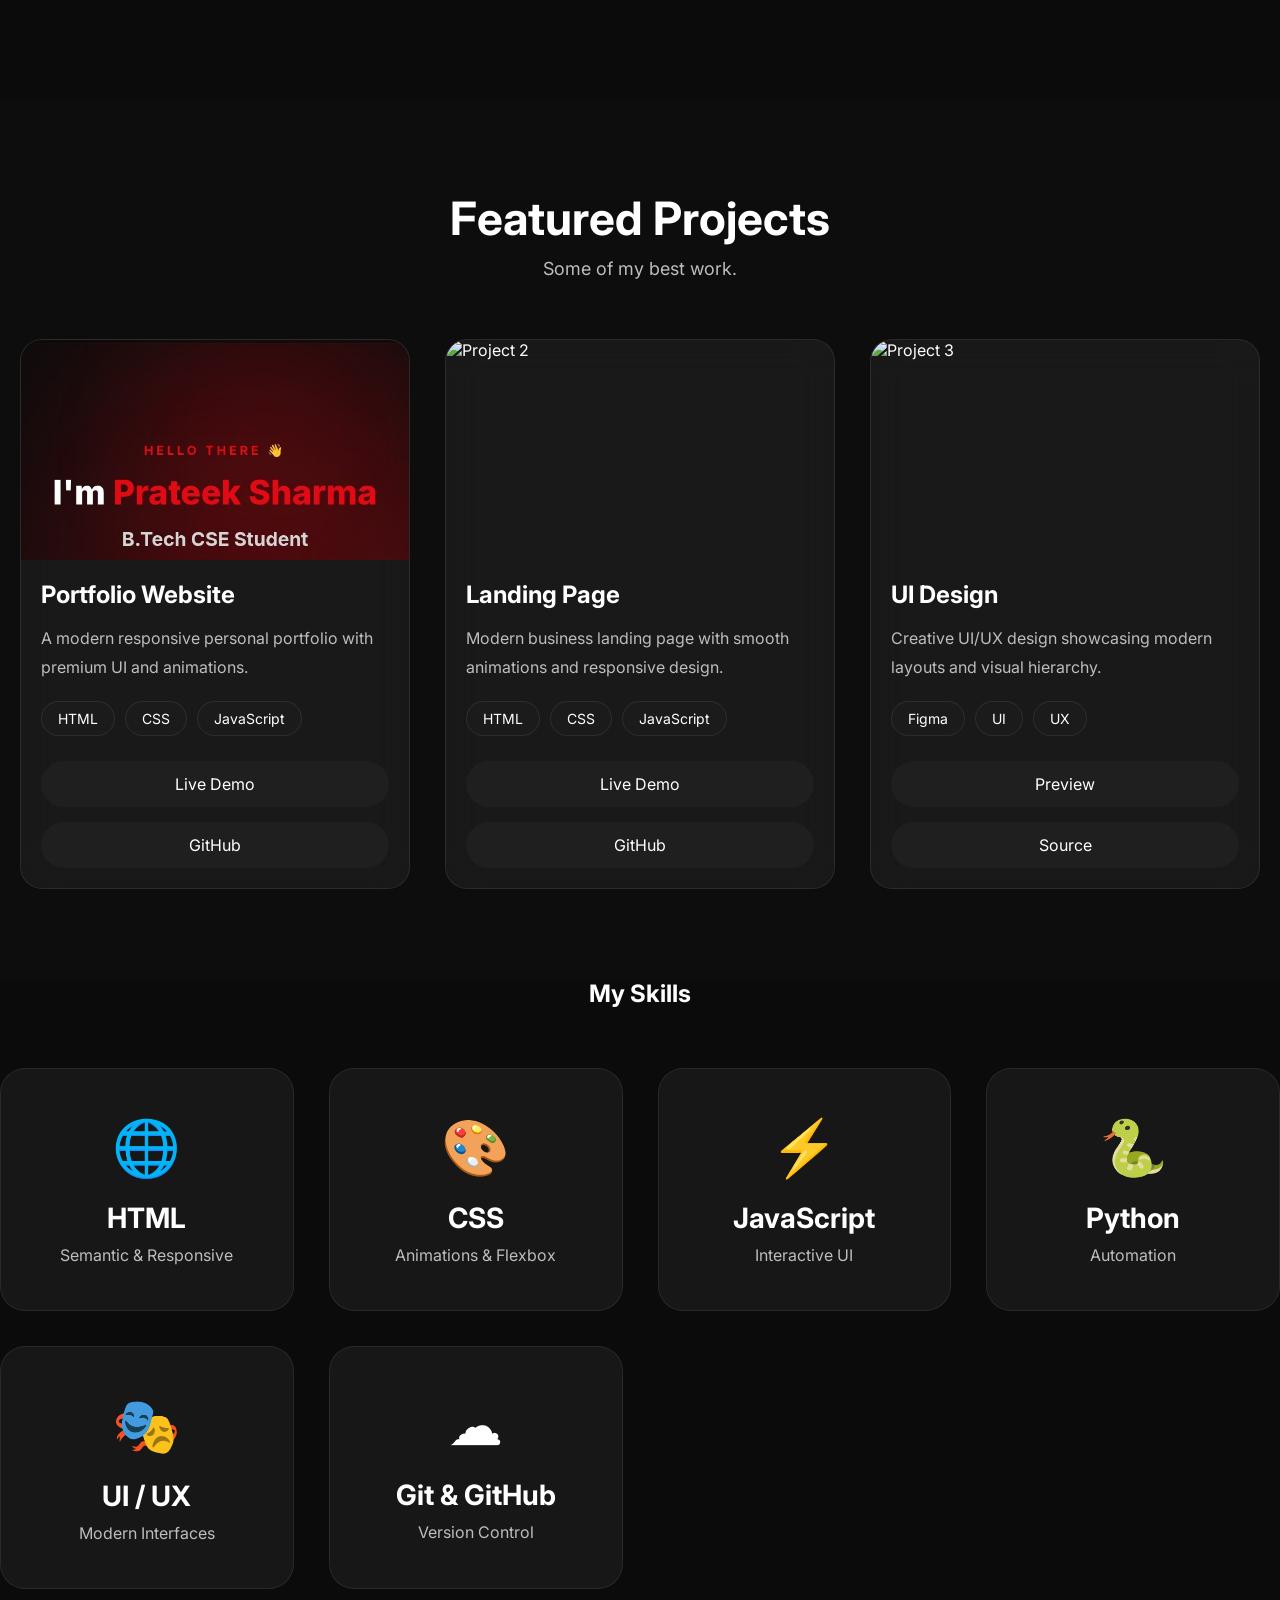
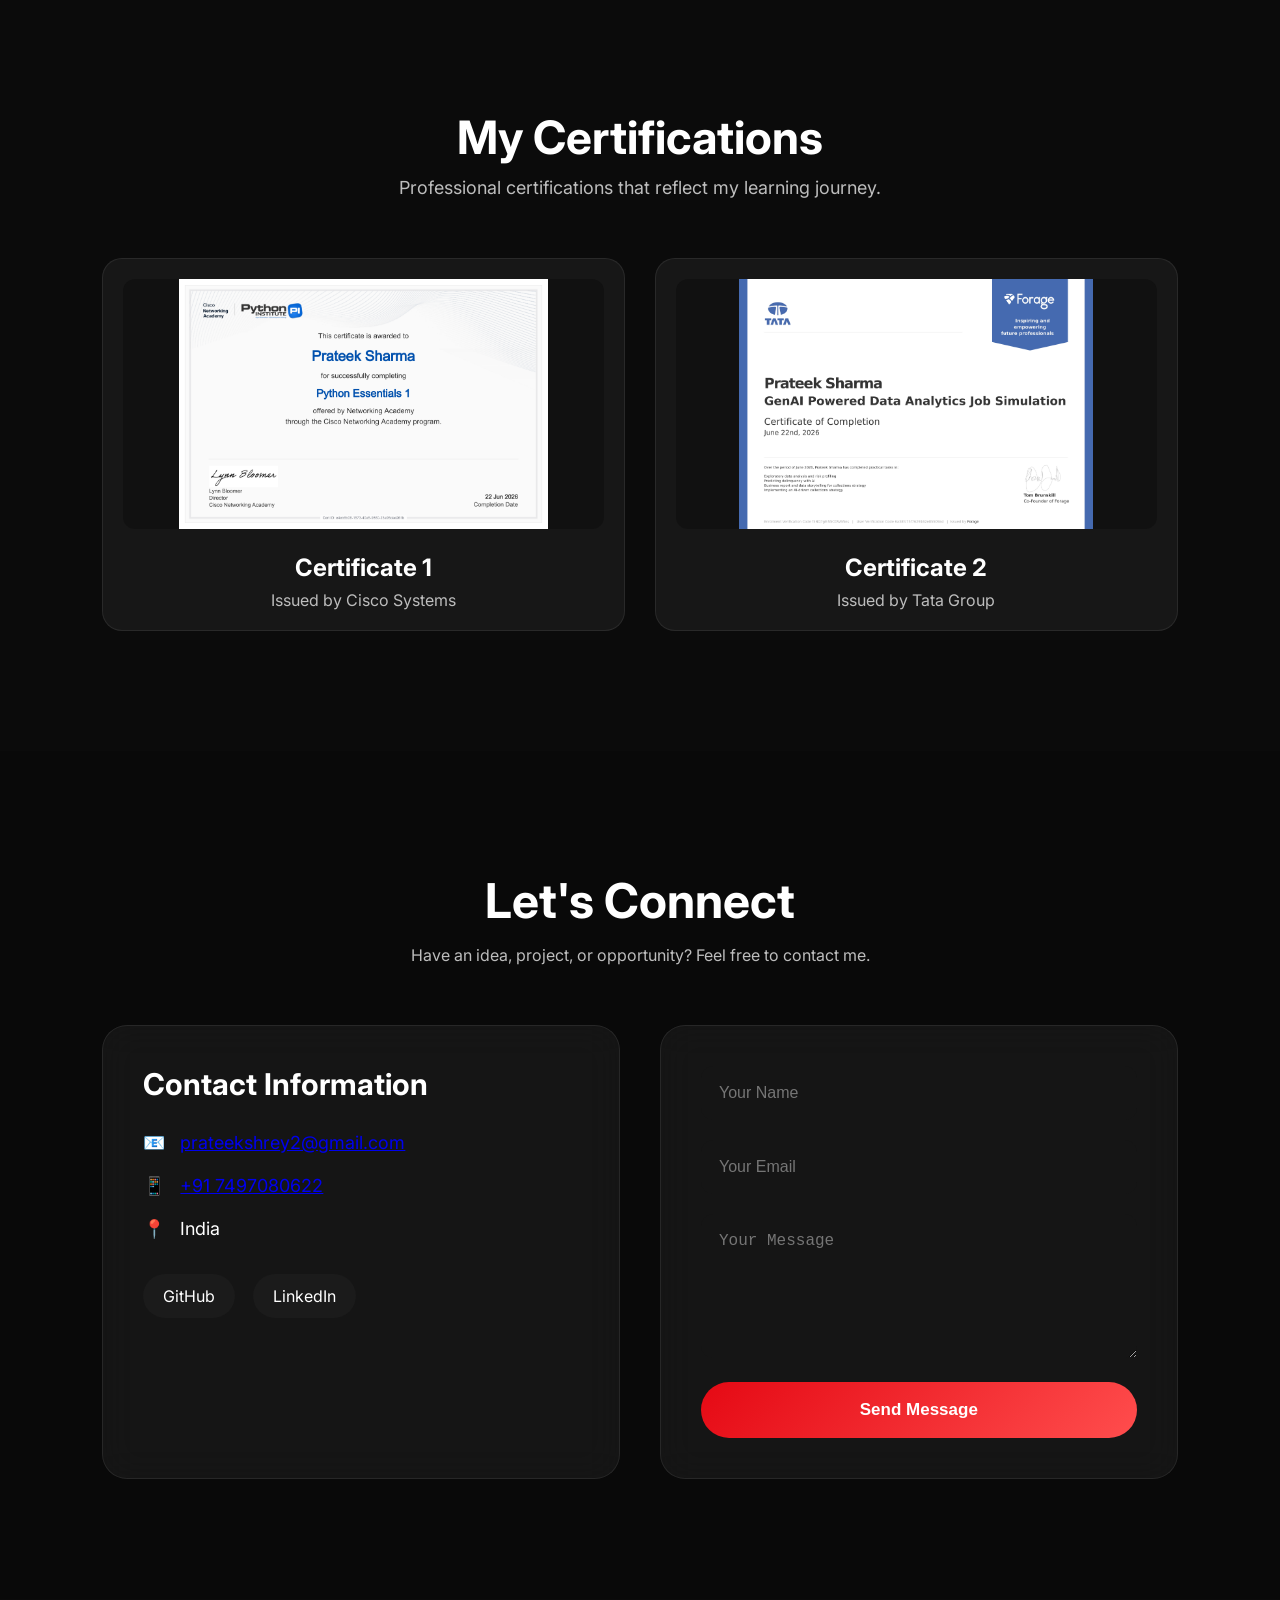
==== commit ff18ba2f: "Update index.html" ====
--- a/index.html
+++ b/index.html
@@ -25,25 +25,22 @@
 
 <nav id="navbar">
 
-    <div class="logo">
-        PS
+    <div class="logo">PS</div>
+
+    <div class="nav-wrapper">
+
+        <ul class="nav-links">
+
+            <li><a href="#home">Home</a></li>
+            <li><a href="#about">About</a></li>
+            <li><a href="#projects">Projects</a></li>
+            <li><a href="#skills">Skills</a></li>
+            <li><a href="#certifications">Certifications</a></li>
+            <li><a href="#contact">Contact</a></li>
+
+        </ul>
+
     </div>
-
-    <ul class="nav-links">
-
-        <li><a href="#home">Home</a></li>
-
-        <li><a href="#about">About</a></li>
-
-        <li><a href="#projects">Projects</a></li>
-
-        <li><a href="#skills">Skills</a></li>
-
-        <li><a href="#certifications">Certifications</a></li>
-
-        <li><a href="#contact">Contact</a></li>
-
-    </ul>
 
 </nav>
 
@@ -436,12 +433,12 @@
 
             <div class="social-icons">
 
-                <a href="https://github.com/Prateek-sys22"
+                <a href="https://github.com/Prateeksharmai8"
    target="_blank"
    rel="noopener noreferrer"
    aria-label="Visit my GitHub Profile">
    GitHub
-</a>
+                </a>
 
                 <a href="https://www.linkedin.com/in/prateek-sharma-693194419?utm_source=share_via&utm_content=profile&utm_medium=member_android"
    target="_blank"
--- a/style1.css
+++ b/style1.css
@@ -35,150 +35,171 @@
     overflow-x:hidden;
 
 }
-
-/* ==========================================
-   APPLE GLASS NAVBAR
-========================================== */
+/* ===============================
+   APPLE LIQUID GLASS NAVBAR
+================================ */
 
 #navbar{
-
     position:fixed;
-
-    top:0;
-
-    left:0;
-
-    width:100%;
+   overflow:hidden;
+isolation:isolate;
+    top:16px;
+    left:50%;
+    transform:translateX(-50%);
+    width:96%;
+    max-width:1400px;
 
     display:flex;
-
-    justify-content:space-between;
-
     align-items:center;
 
-    padding:18px 60px;
-
-    background:rgba(10,10,10,.55);
-
-    backdrop-filter:blur(18px);
-
-    border-bottom:1px solid rgba(255,255,255,.08);
-
-    transition:.4s;
-
-    z-index:1000;
-
-}
+    padding:12px 16px;
+
+    background:rgba(255,255,255,0.08);
+    backdrop-filter:blur(30px) saturate(180%);
+    -webkit-backdrop-filter:blur(30px) saturate(180%);
+
+    border:1px solid rgba(255,255,255,0.15);
+    border-radius:30px;
+
+    box-shadow:
+        0 12px 40px rgba(0,0,0,.35),
+        inset 0 1px rgba(255,255,255,.15);
+
+    transition:all .45s ease;
+    z-index:9999;
+}
+
+/* Scroll Effect */
+
 #navbar.shrink{
-    padding:10px 40px;
-    background:rgba(10,10,10,.75);
-    backdrop-filter:blur(25px);
-    box-shadow:0 10px 30px rgba(0,0,0,.4);
-    transition:.4s ease;
-}
-
-#navbar{
-    transition:.4s ease;
-}
+
+    top:10px;
+
+    width:94%;
+
+    padding:10px 14px;
+
+    background:rgba(20,20,20,.55);
+
+    backdrop-filter:blur(40px) saturate(200%);
+
+    box-shadow:
+        0 18px 50px rgba(0,0,0,.45),
+        inset 0 1px rgba(255,255,255,.08);
+
+}
+
 /* Logo */
 
 .logo{
 
-    width:55px;
-
-    height:55px;
+    width:52px;
+
+    height:52px;
+
+    flex-shrink:0;
+
+    display:flex;
+
+    justify-content:center;
+
+    align-items:center;
 
     border-radius:50%;
 
-    background:linear-gradient(135deg,var(--accent),var(--accent2));
+    background:linear-gradient(135deg,#E50914,#ff5a5a);
+
+    font-size:22px;
+
+    font-weight:800;
+
+    color:#fff;
+
+    margin-right:18px;
+
+    transition:.35s;
+
+}
+
+.logo:hover{
+
+    transform:scale(1.12) rotate(10deg);
+
+    box-shadow:
+        0 0 20px rgba(255,255,255,.35),
+        0 0 35px rgba(229,9,20,.55);
+
+}
+
+/* Wrapper */
+
+.nav-wrapper{
+
+    flex:1;
+
+    overflow-x:auto;
+
+    scrollbar-width:none;
+
+}
+
+.nav-wrapper::-webkit-scrollbar{
+
+    display:none;
+
+}
+
+/* Navigation */
+
+.nav-links{
 
     display:flex;
 
-    justify-content:center;
-
-    align-items:center;
-
-    font-size:22px;
-
-    font-weight:800;
-
-    letter-spacing:1px;
-
-    cursor:pointer;
-
-    transition:.35s;
-
-}
-
-.logo:hover{
-
-    transform:rotate(10deg) scale(1.1);
-
-    box-shadow:
-
-    0 0 20px var(--accent),
-
-    0 0 45px rgba(229,9,20,.5);
-
-}
-
-/* Navigation */
-
-.nav-links{
-
-    display:flex;
-
-    gap:35px;
+    gap:14px;
 
     list-style:none;
 
-}
+    white-space:nowrap;
+
+    width:max-content;
+
+}
+
+/* Links */
 
 .nav-links a{
 
+    display:block;
+
+    padding:10px 18px;
+
+    border-radius:18px;
+
     color:white;
 
     text-decoration:none;
 
     font-weight:600;
 
-    position:relative;
-
-    transition:.35s;
-
-}
-
-.nav-links a::after{
-
-    content:"";
-
-    position:absolute;
-
-    left:0;
-
-    bottom:-7px;
-
-    width:0;
-
-    height:2px;
-
-    background:var(--accent);
-
-    transition:.35s;
+    transition:all .35s ease;
 
 }
 
 .nav-links a:hover{
 
-    color:var(--accent);
-
-    text-shadow:0 0 12px rgba(229,9,20,.8);
-
-}
-
-.nav-links a:hover::after{
-
-    width:100%;
+    background:rgba(255,255,255,.12);
+
+    transform:translateY(-2px);
+
+}
+
+/* Active */
+
+.nav-links a.active{
+
+    background:rgba(255,255,255,.18);
+
+    backdrop-filter:blur(15px);
 
 }
 
@@ -1552,3 +1573,205 @@
     }
 
 }
+
+@media (max-width:768px){
+
+#navbar{
+
+    width:98%;
+
+    padding:10px;
+
+}
+
+.logo{
+
+    width:46px;
+
+    height:46px;
+
+    font-size:18px;
+
+}
+
+.nav-links{
+
+    gap:10px;
+
+}
+
+.nav-links a{
+
+    padding:8px 14px;
+
+    font-size:14px;
+
+}
+
+}
+
+.nav-wrapper{
+    scroll-behavior:smooth;
+    -webkit-overflow-scrolling:touch;
+}
+
+.nav-links{
+    padding-right:20px;
+}
+
+.nav-links::after{
+    content:"";
+    width:20px;
+    flex-shrink:0;
+}
+/* ===============================
+   iOS Liquid Glass Effect
+=============================== */
+
+#navbar::before{
+    content:"";
+    position:absolute;
+    inset:0;
+    border-radius:inherit;
+    pointer-events:none;
+
+    background:
+        linear-gradient(
+            120deg,
+            rgba(255,255,255,.35) 0%,
+            rgba(255,255,255,.10) 25%,
+            rgba(255,255,255,.02) 45%,
+            rgba(255,255,255,.25) 60%,
+            rgba(255,255,255,.05) 100%
+        );
+
+    opacity:.9;
+}
+
+#navbar::after{
+    content:"";
+    position:absolute;
+
+    width:220px;
+    height:220%;
+
+    top:-60%;
+    left:-220px;
+
+    border-radius:50%;
+
+    background:rgba(255,255,255,.18);
+
+    filter:blur(40px);
+
+    transform:rotate(20deg);
+
+    animation:liquidMove 8s linear infinite;
+}
+
+@keyframes liquidMove{
+
+    0%{
+        left:-240px;
+    }
+
+    100%{
+        left:120%;
+    }
+
+}
+/* ==================================
+   APPLE SECTION TRANSITIONS
+================================== */
+
+.reveal{
+
+    opacity:0;
+
+    transform:translateY(80px) scale(.97);
+
+    filter:blur(8px);
+
+    transition:
+        opacity .9s ease,
+        transform .9s cubic-bezier(.22,1,.36,1),
+        filter .9s ease;
+
+}
+
+.reveal.active{
+
+    opacity:1;
+
+    transform:translateY(0) scale(1);
+
+    filter:blur(0);
+
+}
+/* ===================================
+   PREMIUM BUTTON EFFECTS
+=================================== */
+
+.btn-primary,
+.btn-secondary,
+.project-buttons a,
+.contact-form button,
+.social-icons a{
+
+    position:relative;
+    overflow:hidden;
+    transition:all .35s ease;
+}
+
+.btn-primary:hover,
+.btn-secondary:hover,
+.project-buttons a:hover,
+.contact-form button:hover,
+.social-icons a:hover{
+
+    transform:translateY(-4px) scale(1.03);
+
+    box-shadow:
+        0 10px 30px rgba(229,9,20,.35),
+        0 0 25px rgba(229,9,20,.25);
+}
+
+.btn-primary:active,
+.btn-secondary:active,
+.project-buttons a:active,
+.contact-form button:active,
+.social-icons a:active{
+
+    transform:scale(.96);
+}
+
+.ripple{
+
+    position:absolute;
+
+    border-radius:50%;
+
+    transform:scale(0);
+
+    animation:ripple .6s linear;
+
+    background:rgba(255,255,255,.35);
+
+    pointer-events:none;
+
+}
+
+@keyframes ripple{
+
+    to{
+
+        transform:scale(4);
+
+        opacity:0;
+
+    }
+
+}
+section{
+    scroll-margin-top: 110px;
+}
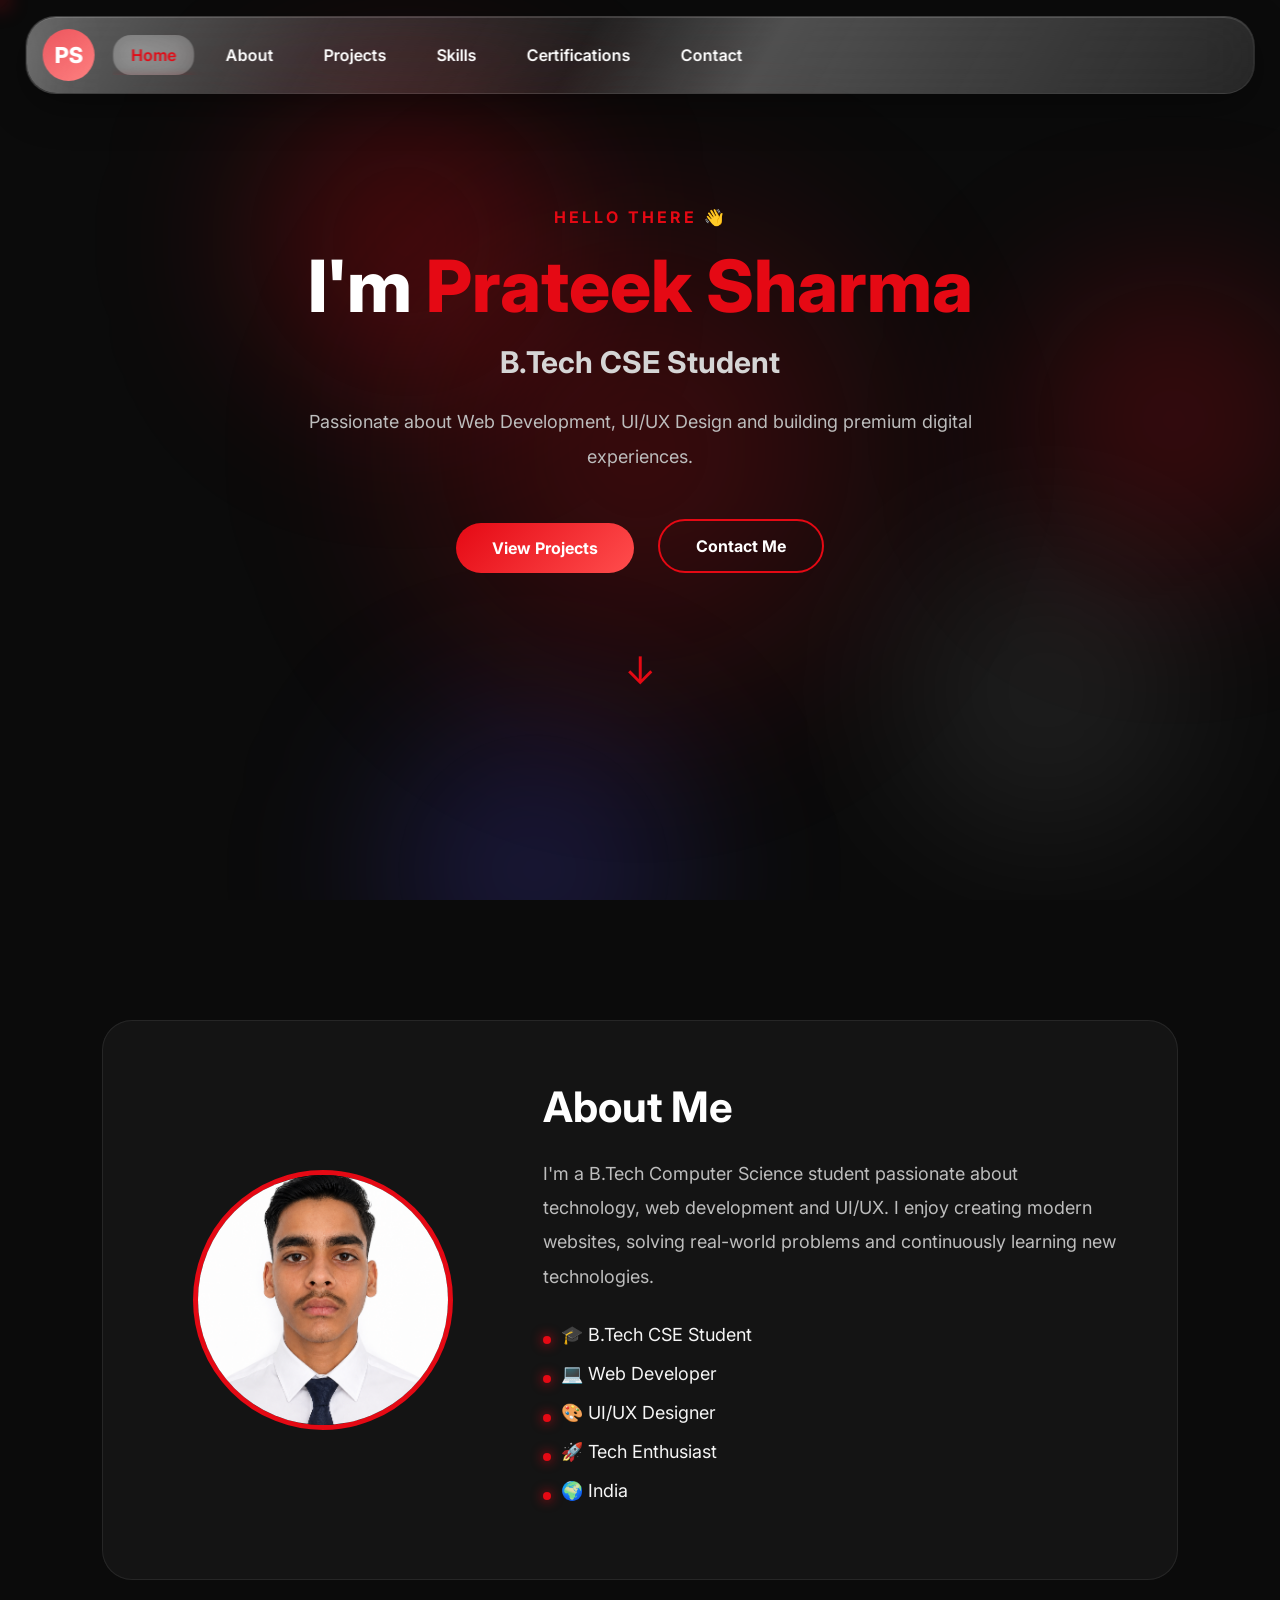
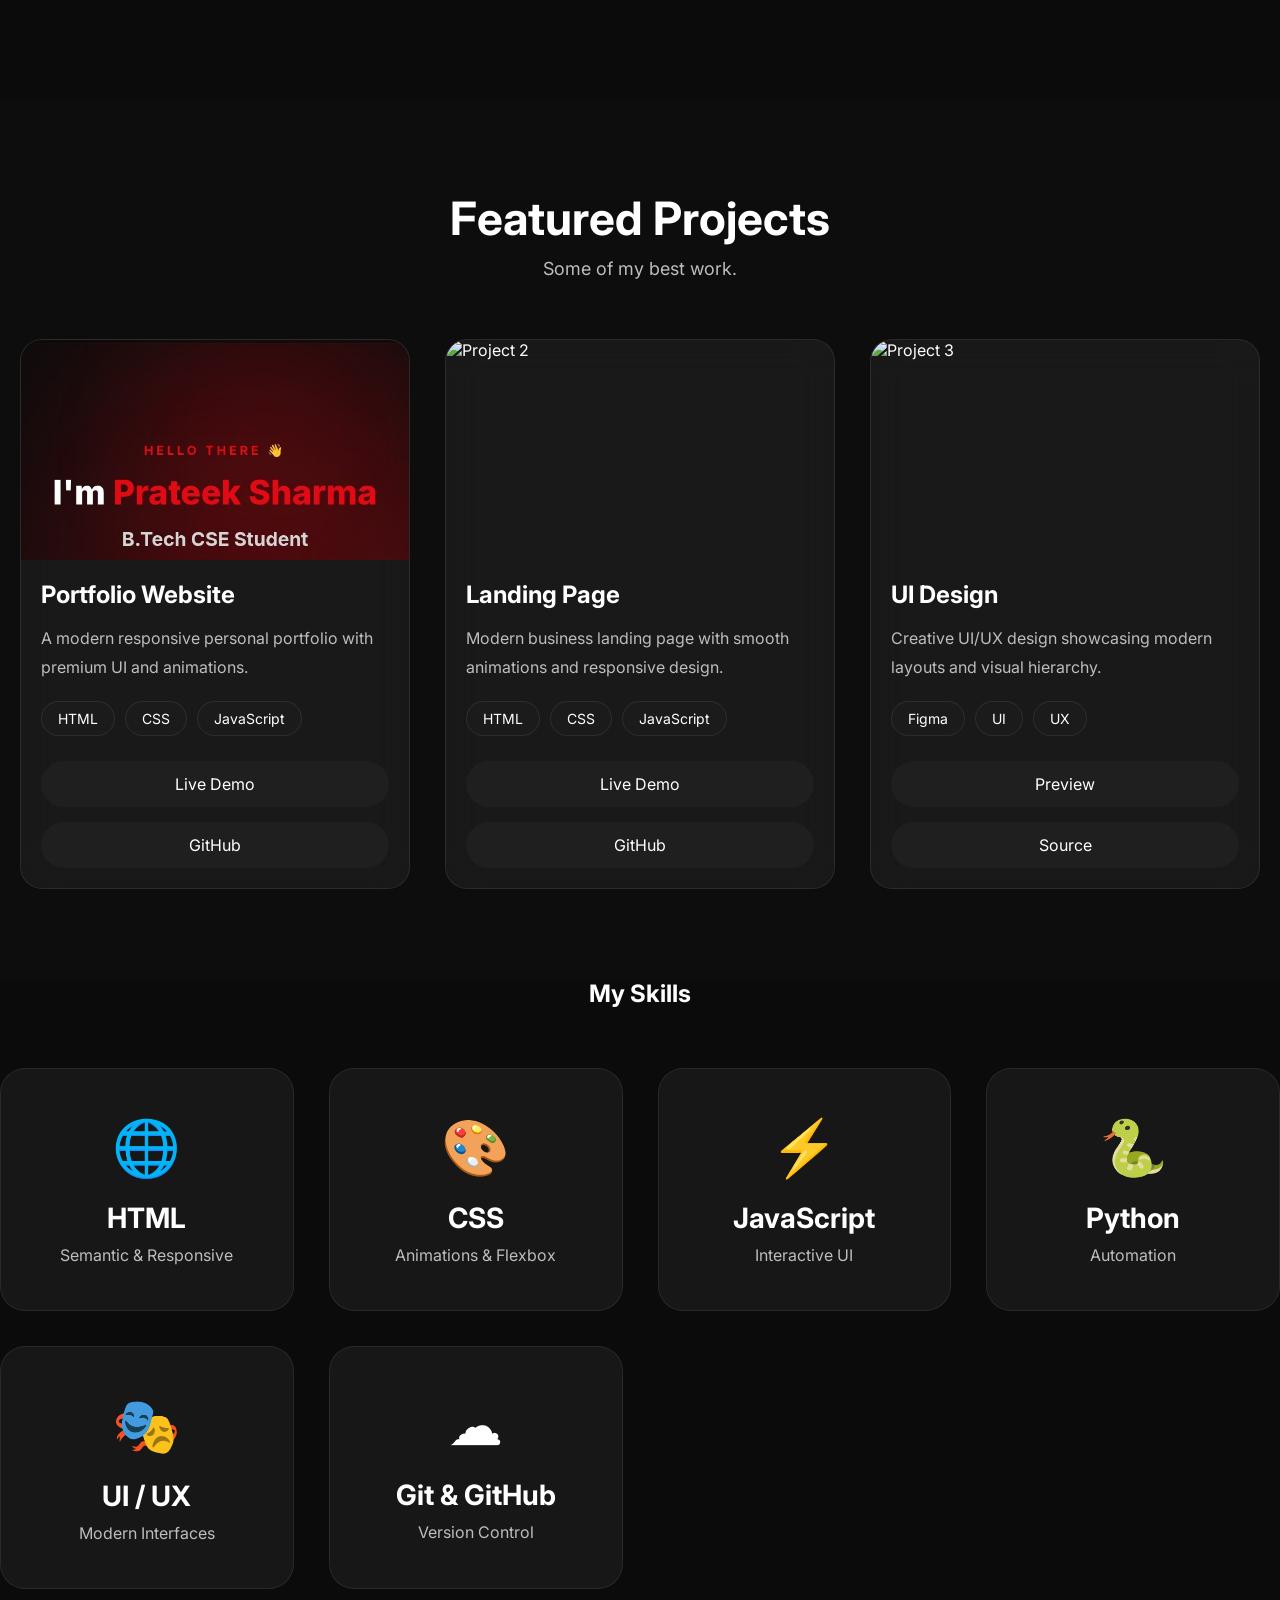
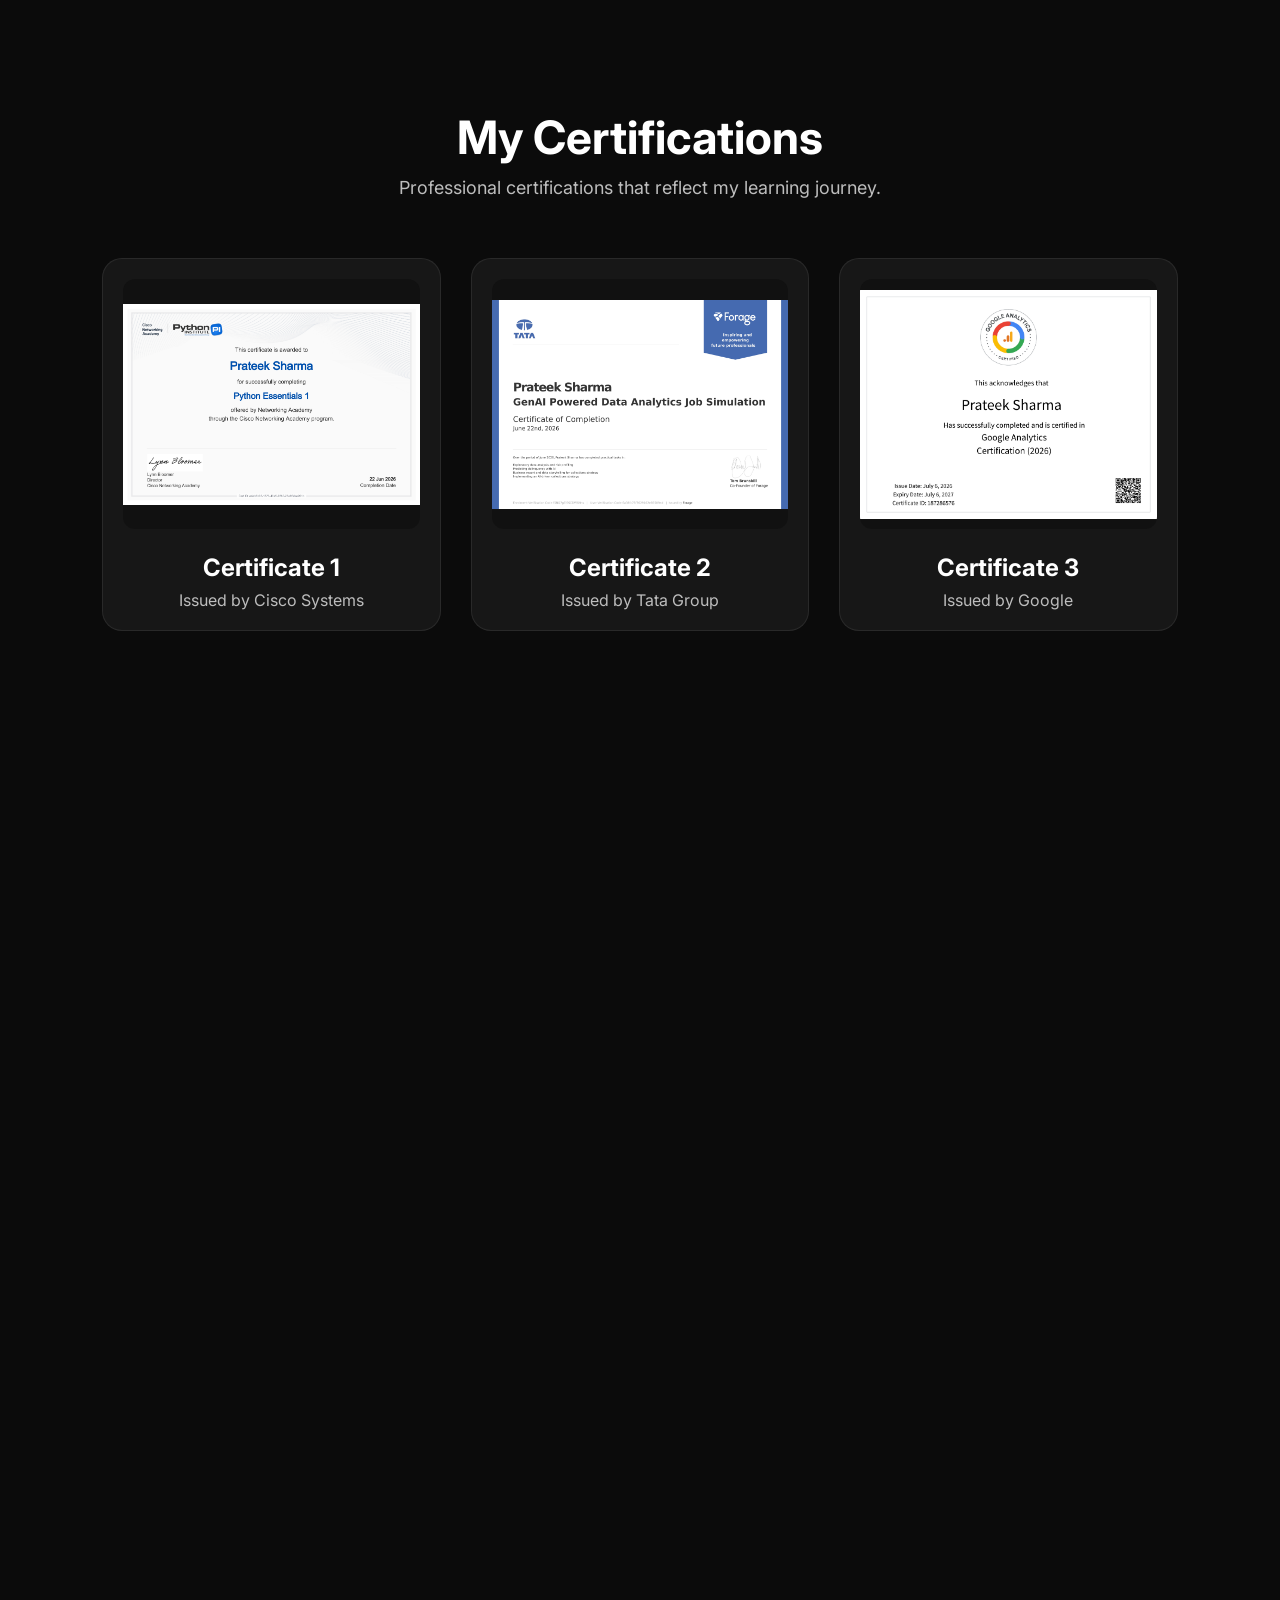
==== commit 4d7ae3b0: "Add Certificate 3 section to index.html" ====
--- a/index.html
+++ b/index.html
@@ -383,7 +383,14 @@
             <h3>Certificate 2</h3>
             <p>Issued by Tata Group</p>
         </div>
-
+        <!-- Certificate 3 -->
+        <div class="certificate-card">
+            <a href="images/certificate2.jpg" target="_blank">
+                <img src="images/certificate3.jpg" alt="Certificate 2">
+            </a>
+            <h3>Certificate 3</h3>
+            <p>Issued by Google</p>
+        </div>
     </div>
 
 </section>
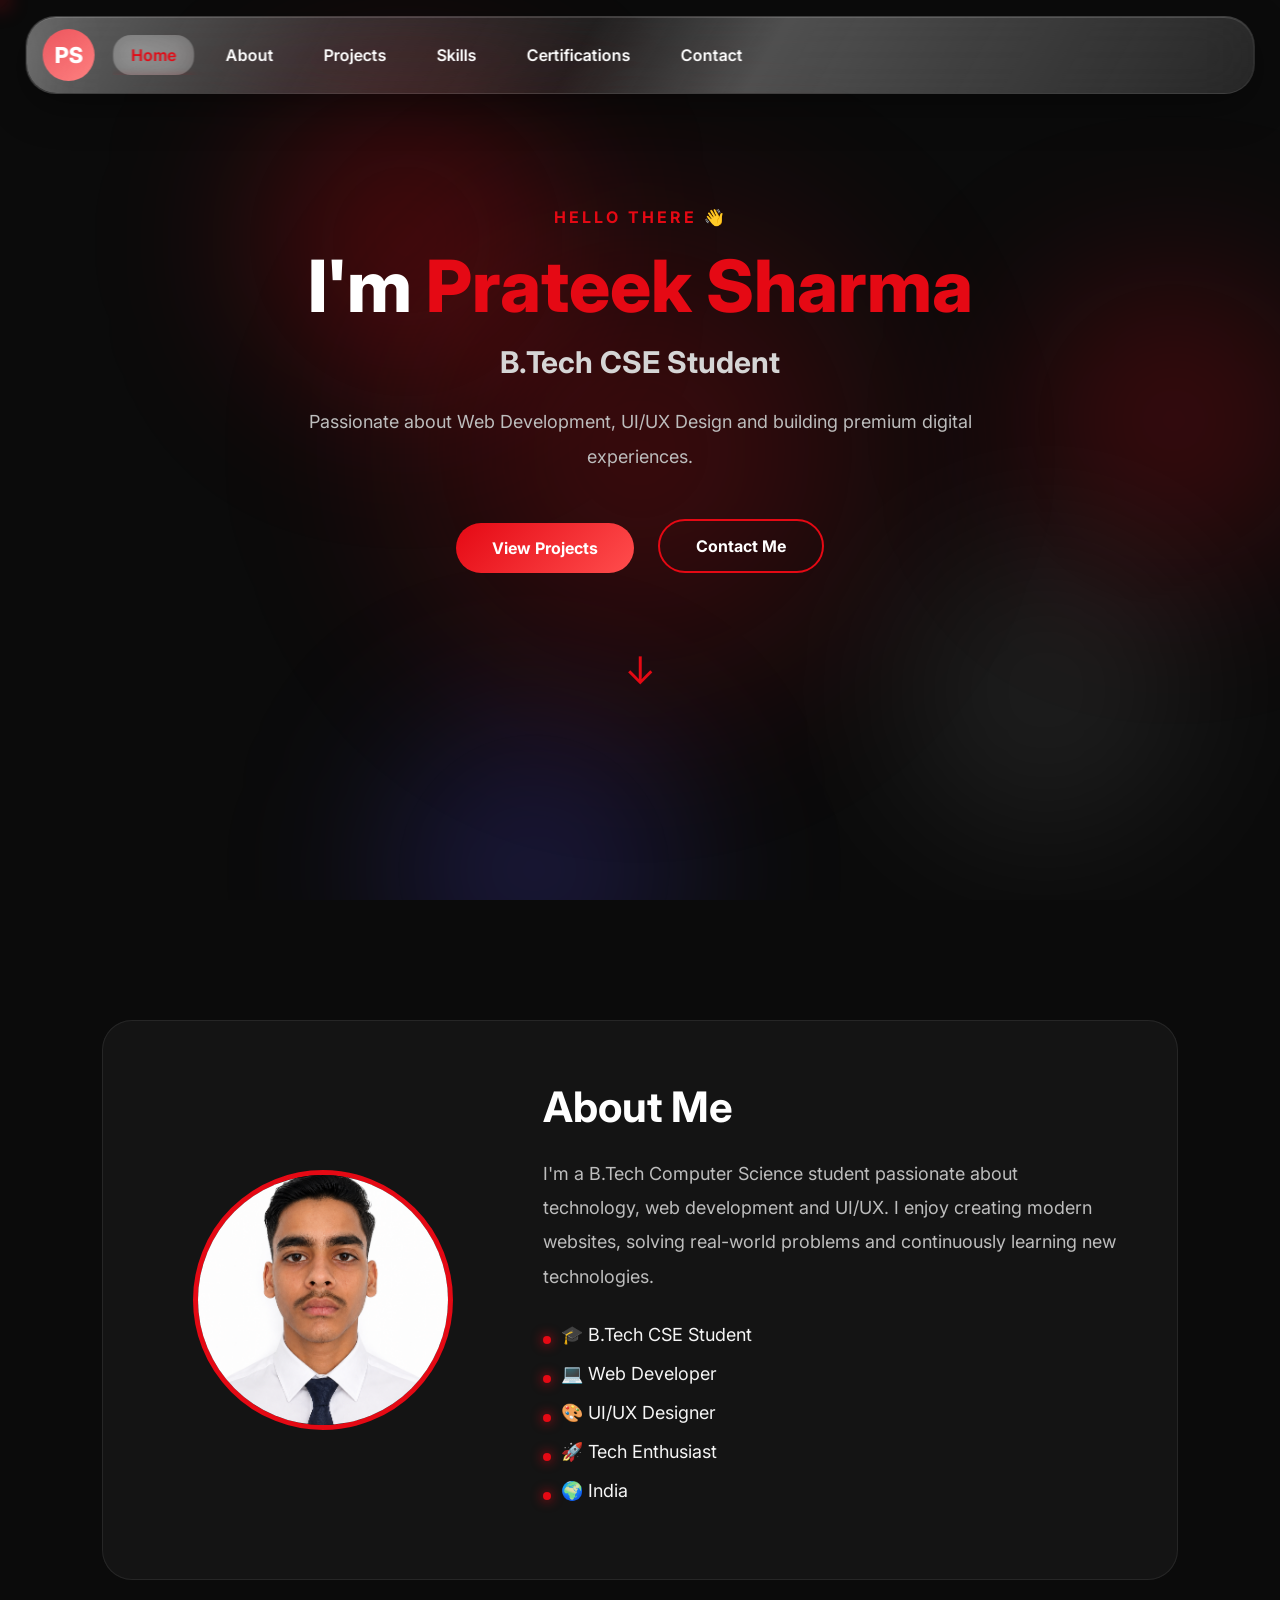
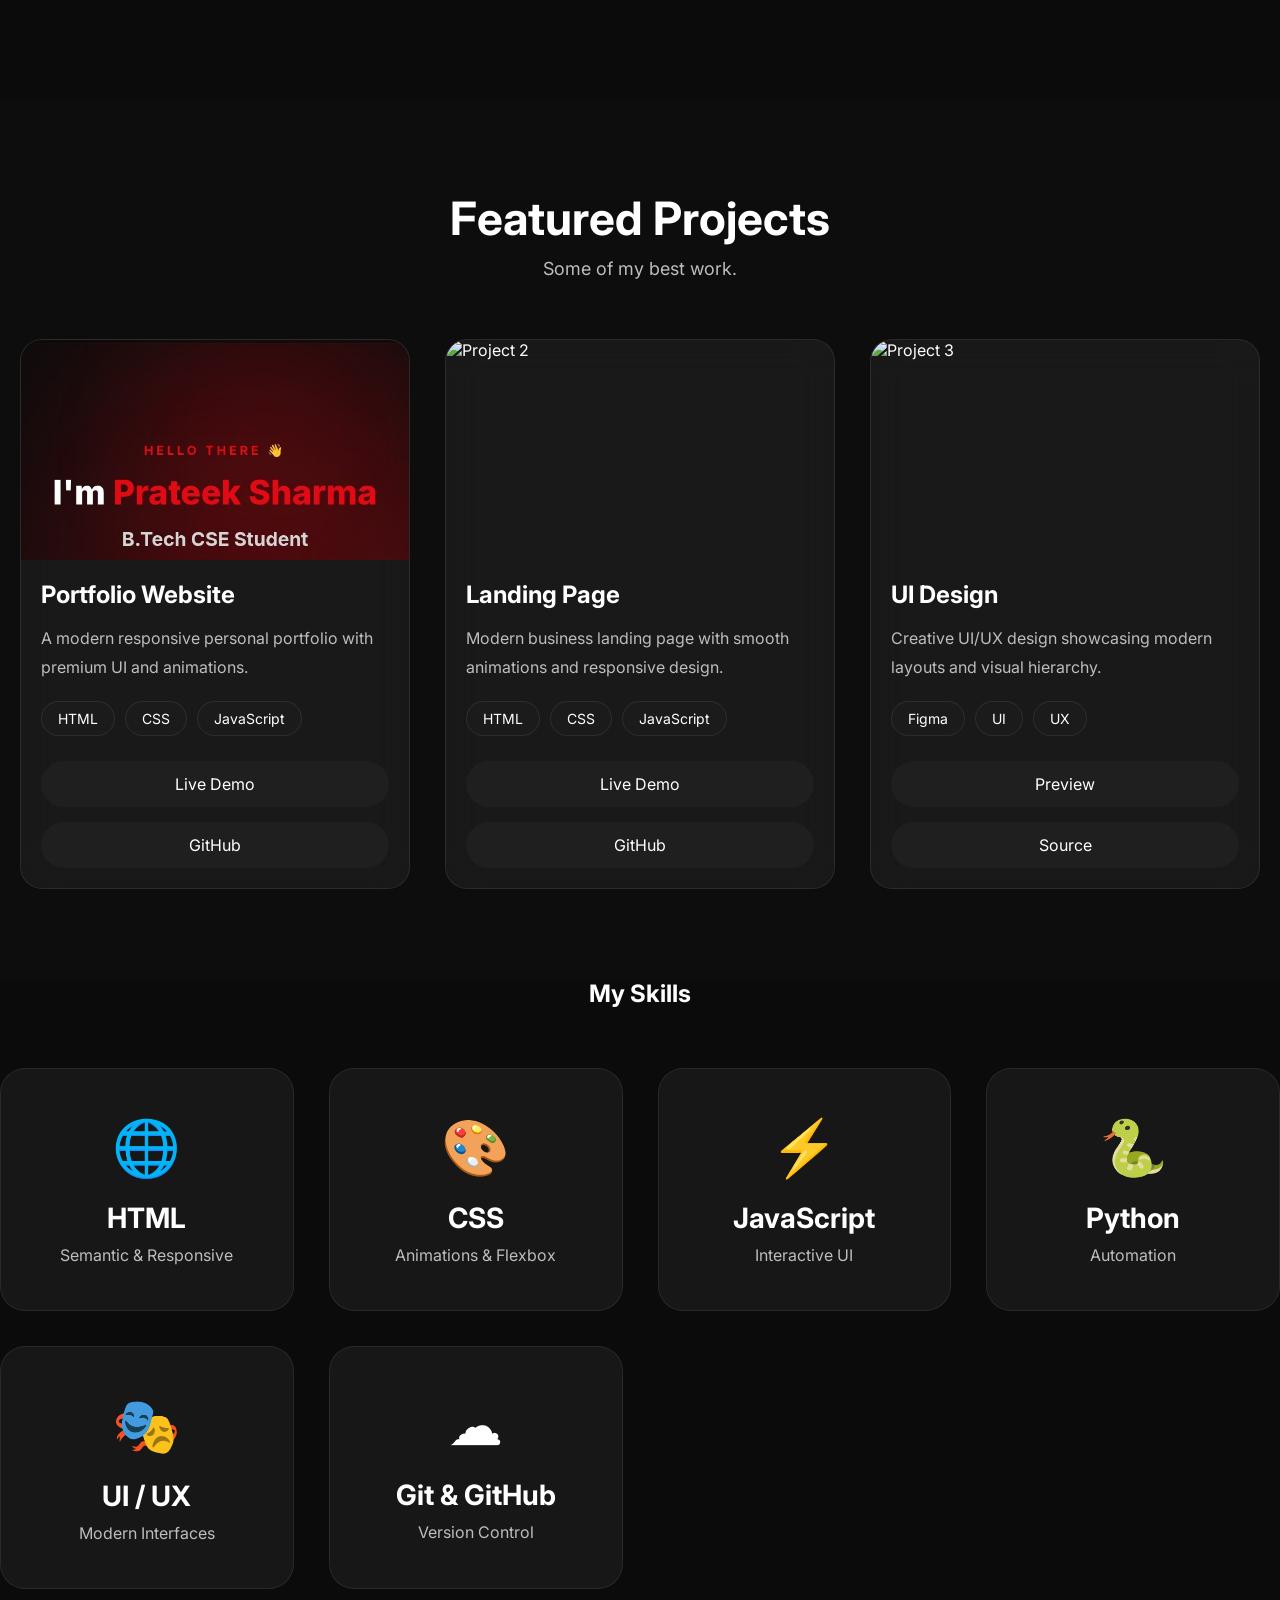
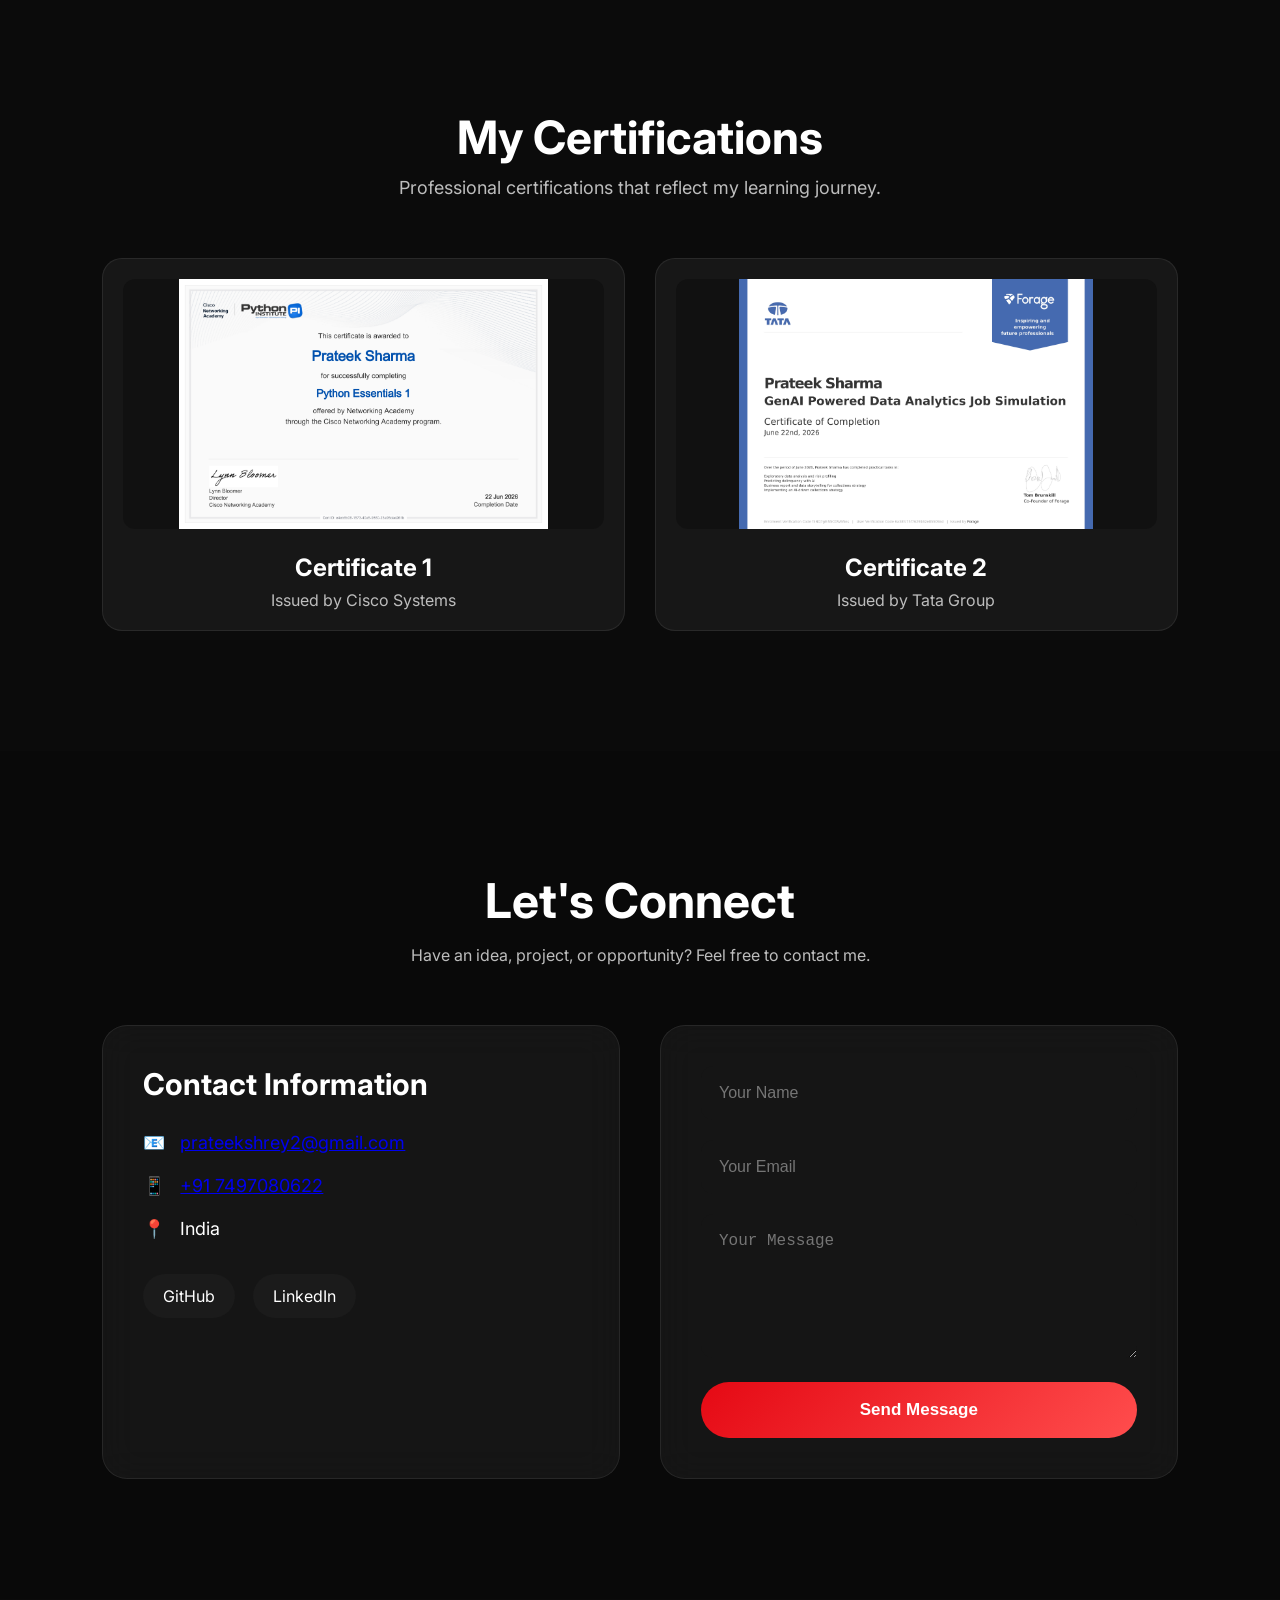
==== commit 8b37f9aa: "Remove Certificate 3 from index.html Removed Certificate 3 section from index.html." ====
--- a/index.html
+++ b/index.html
@@ -383,14 +383,7 @@
             <h3>Certificate 2</h3>
             <p>Issued by Tata Group</p>
         </div>
-        <!-- Certificate 3 -->
-        <div class="certificate-card">
-            <a href="images/certificate2.jpg" target="_blank">
-                <img src="images/certificate3.jpg" alt="Certificate 2">
-            </a>
-            <h3>Certificate 3</h3>
-            <p>Issued by Google</p>
-        </div>
+        
     </div>
 
 </section>
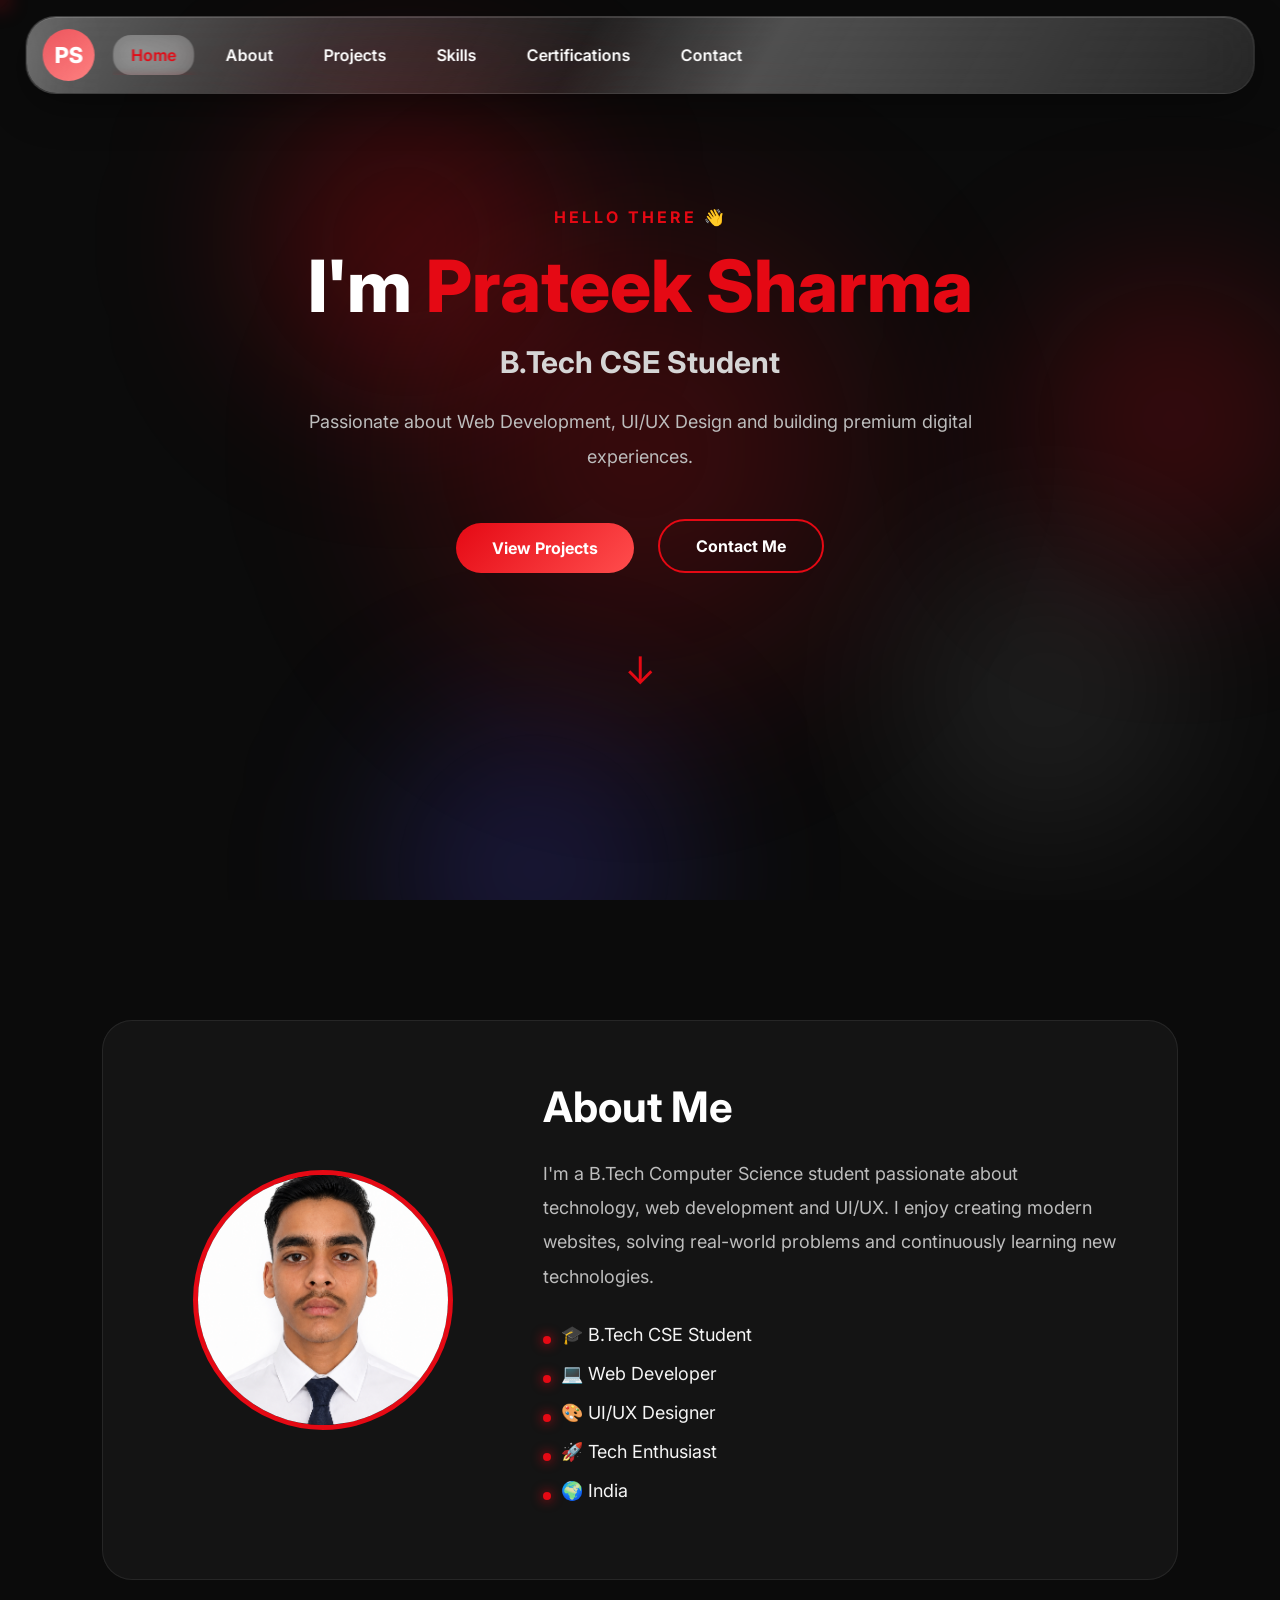
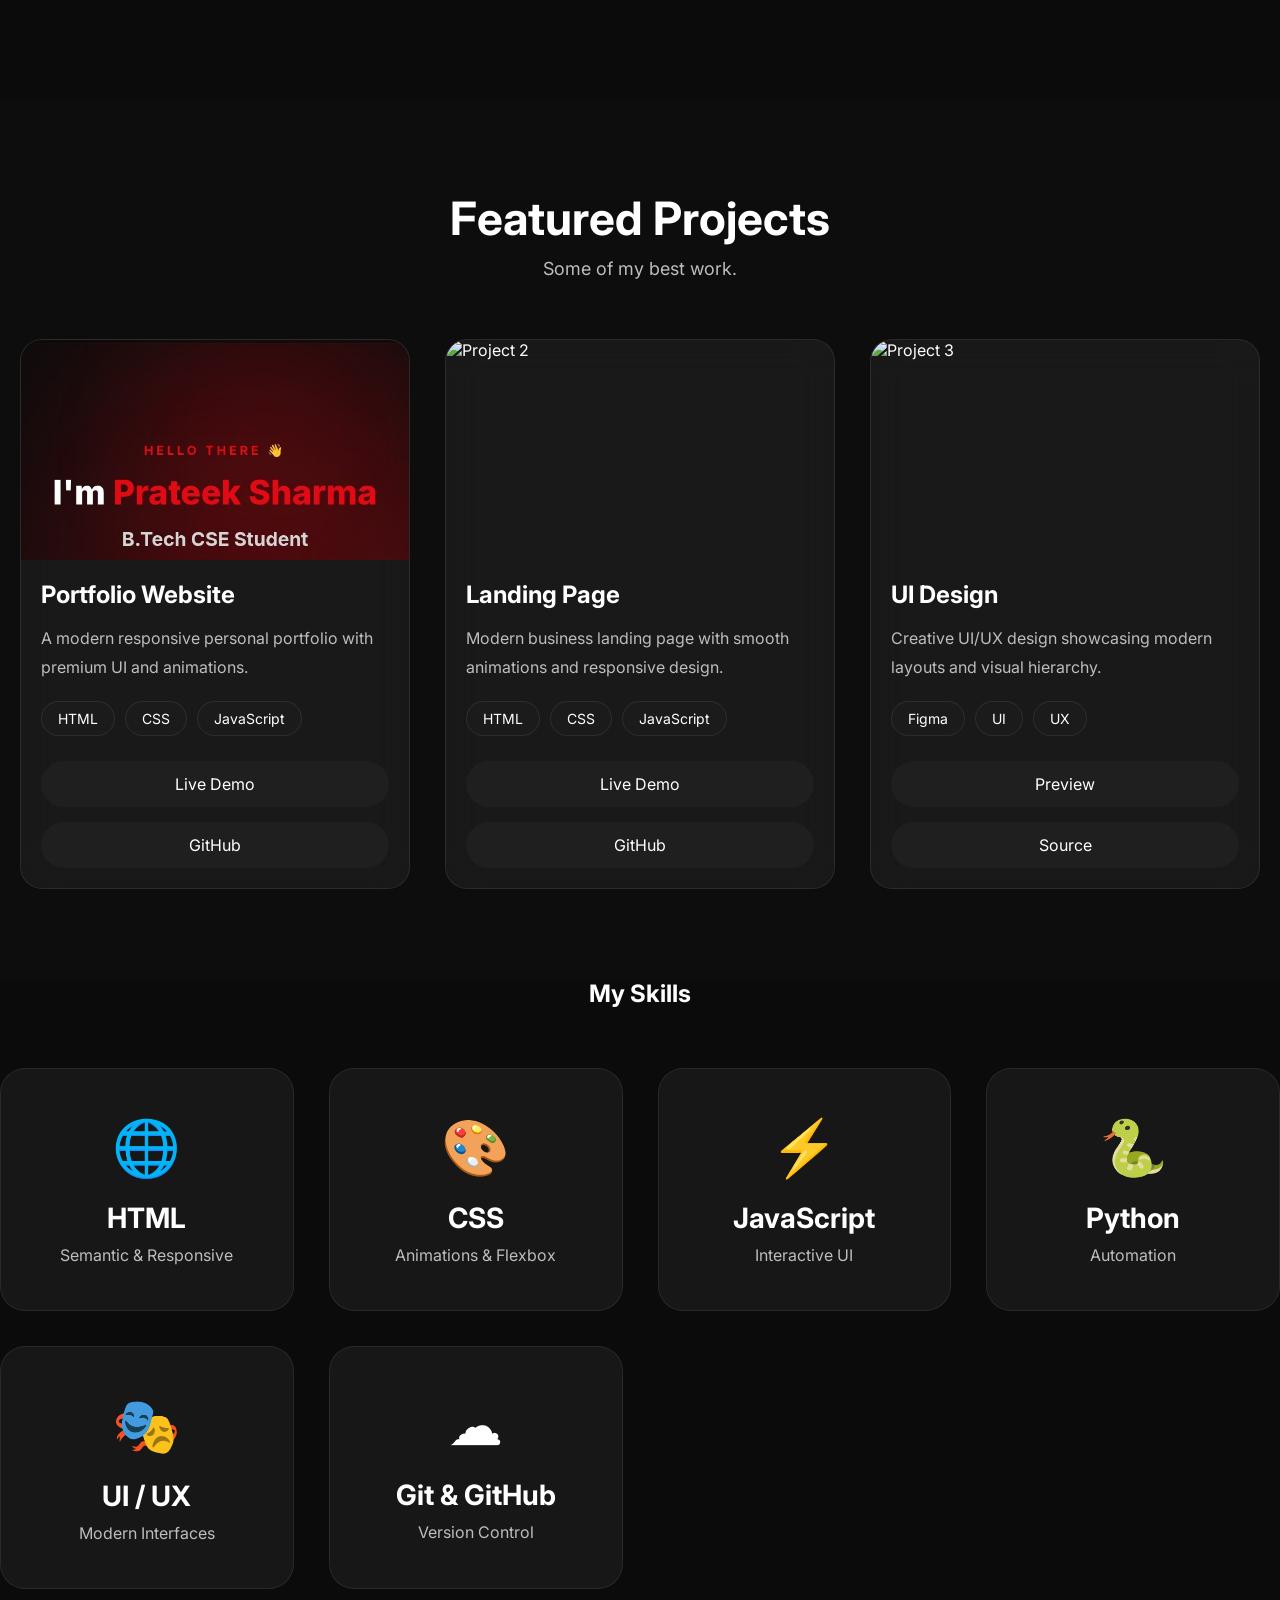
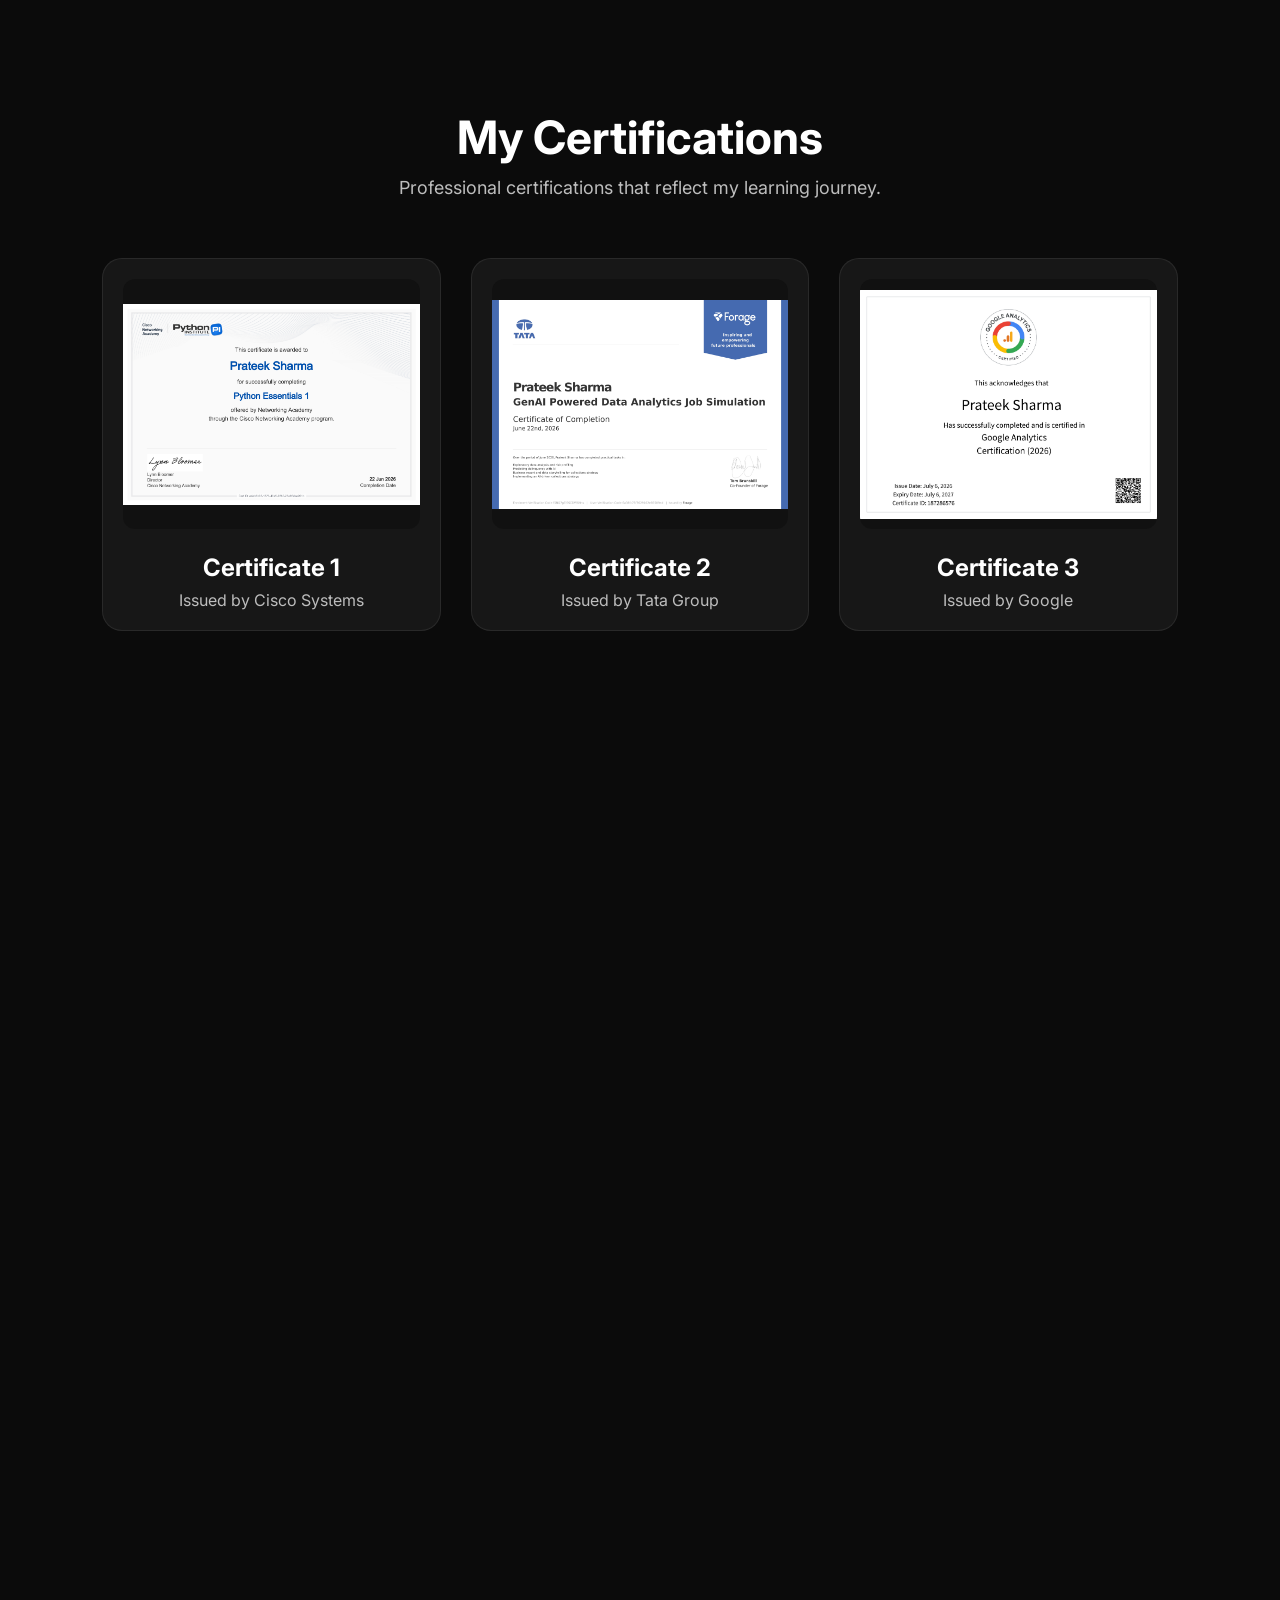
==== commit 579ecef3: "Add Certificate 3 section to index.html" ====
--- a/index.html
+++ b/index.html
@@ -383,6 +383,15 @@
             <h3>Certificate 2</h3>
             <p>Issued by Tata Group</p>
         </div>
+        <!-- Certificate 3 -->
+<div class="certificate-card">
+    <a href="images/certificate3.jpg" target="_blank">
+        <img src="images/certificate3.jpg" alt="Certificate 3">
+    </a>
+
+    <h3>Certificate 3</h3>
+    <p>Issued by Google</p>
+</div>
         
     </div>
 
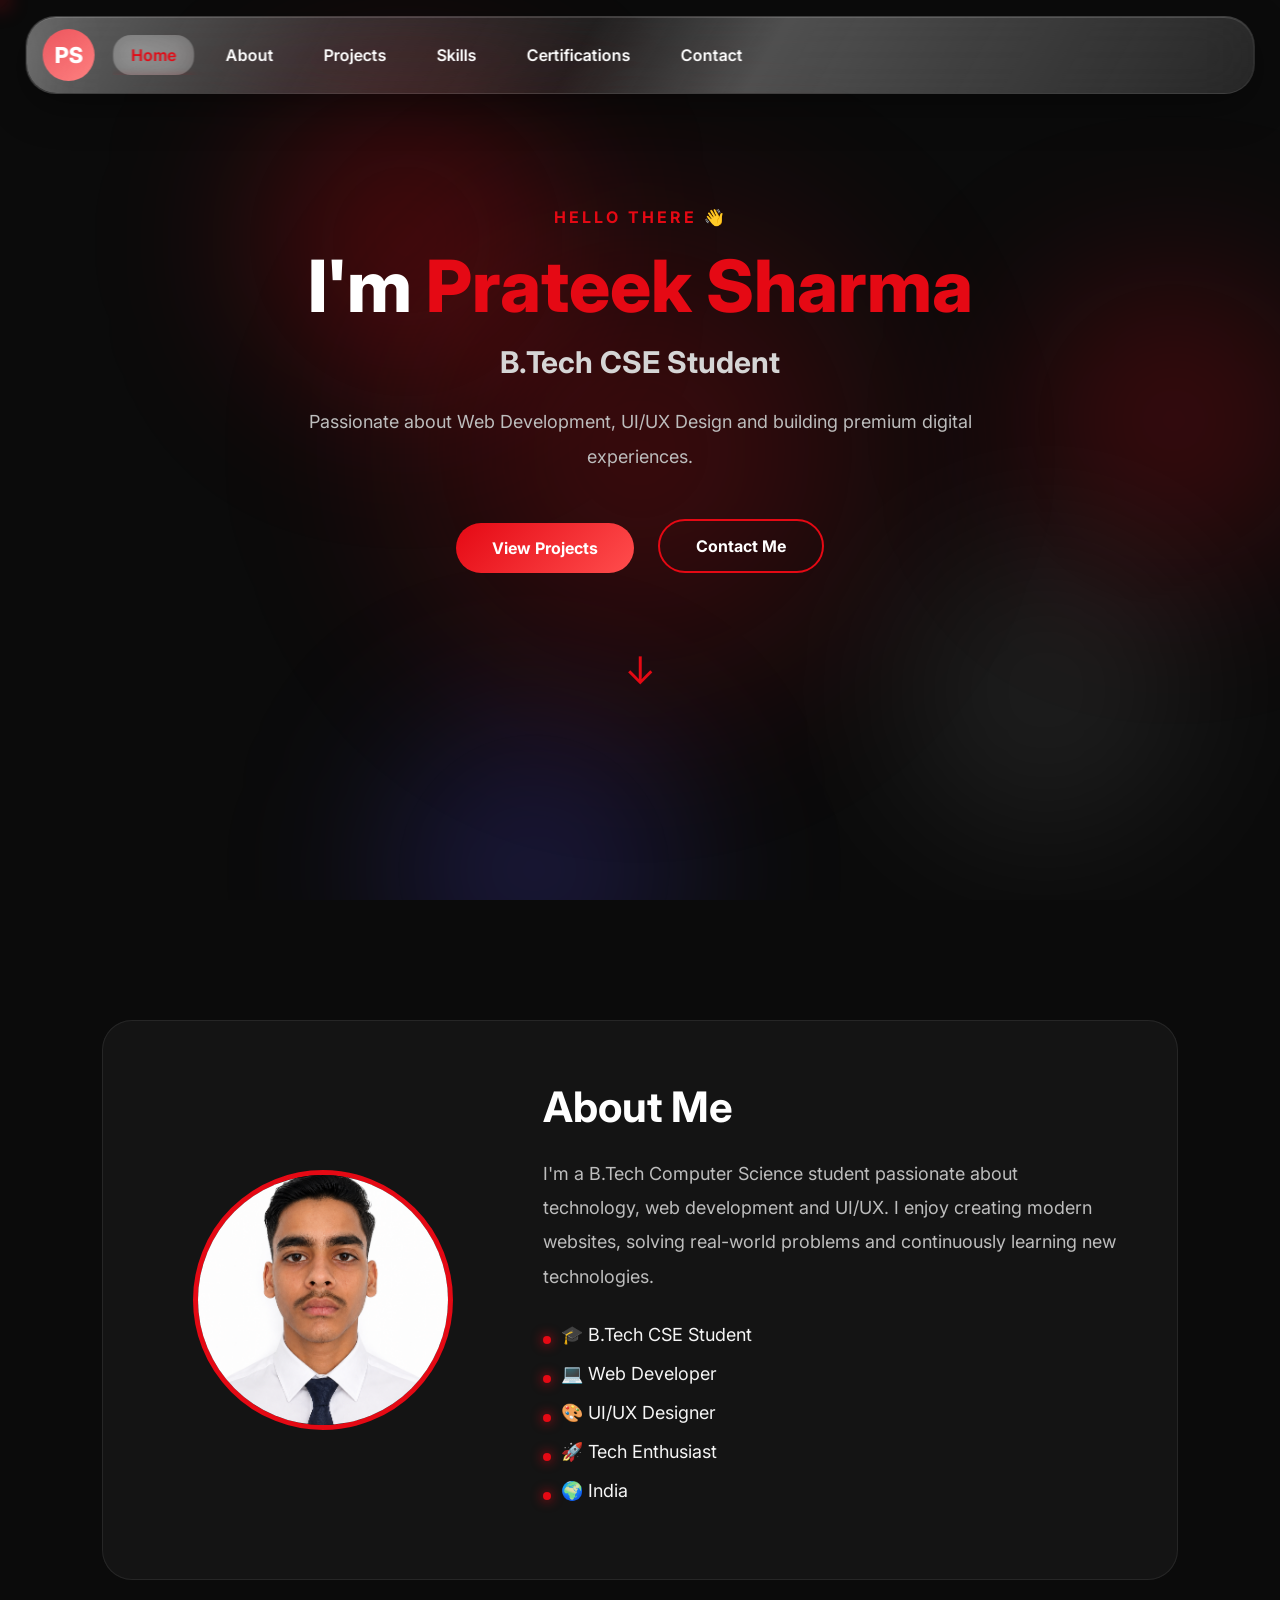
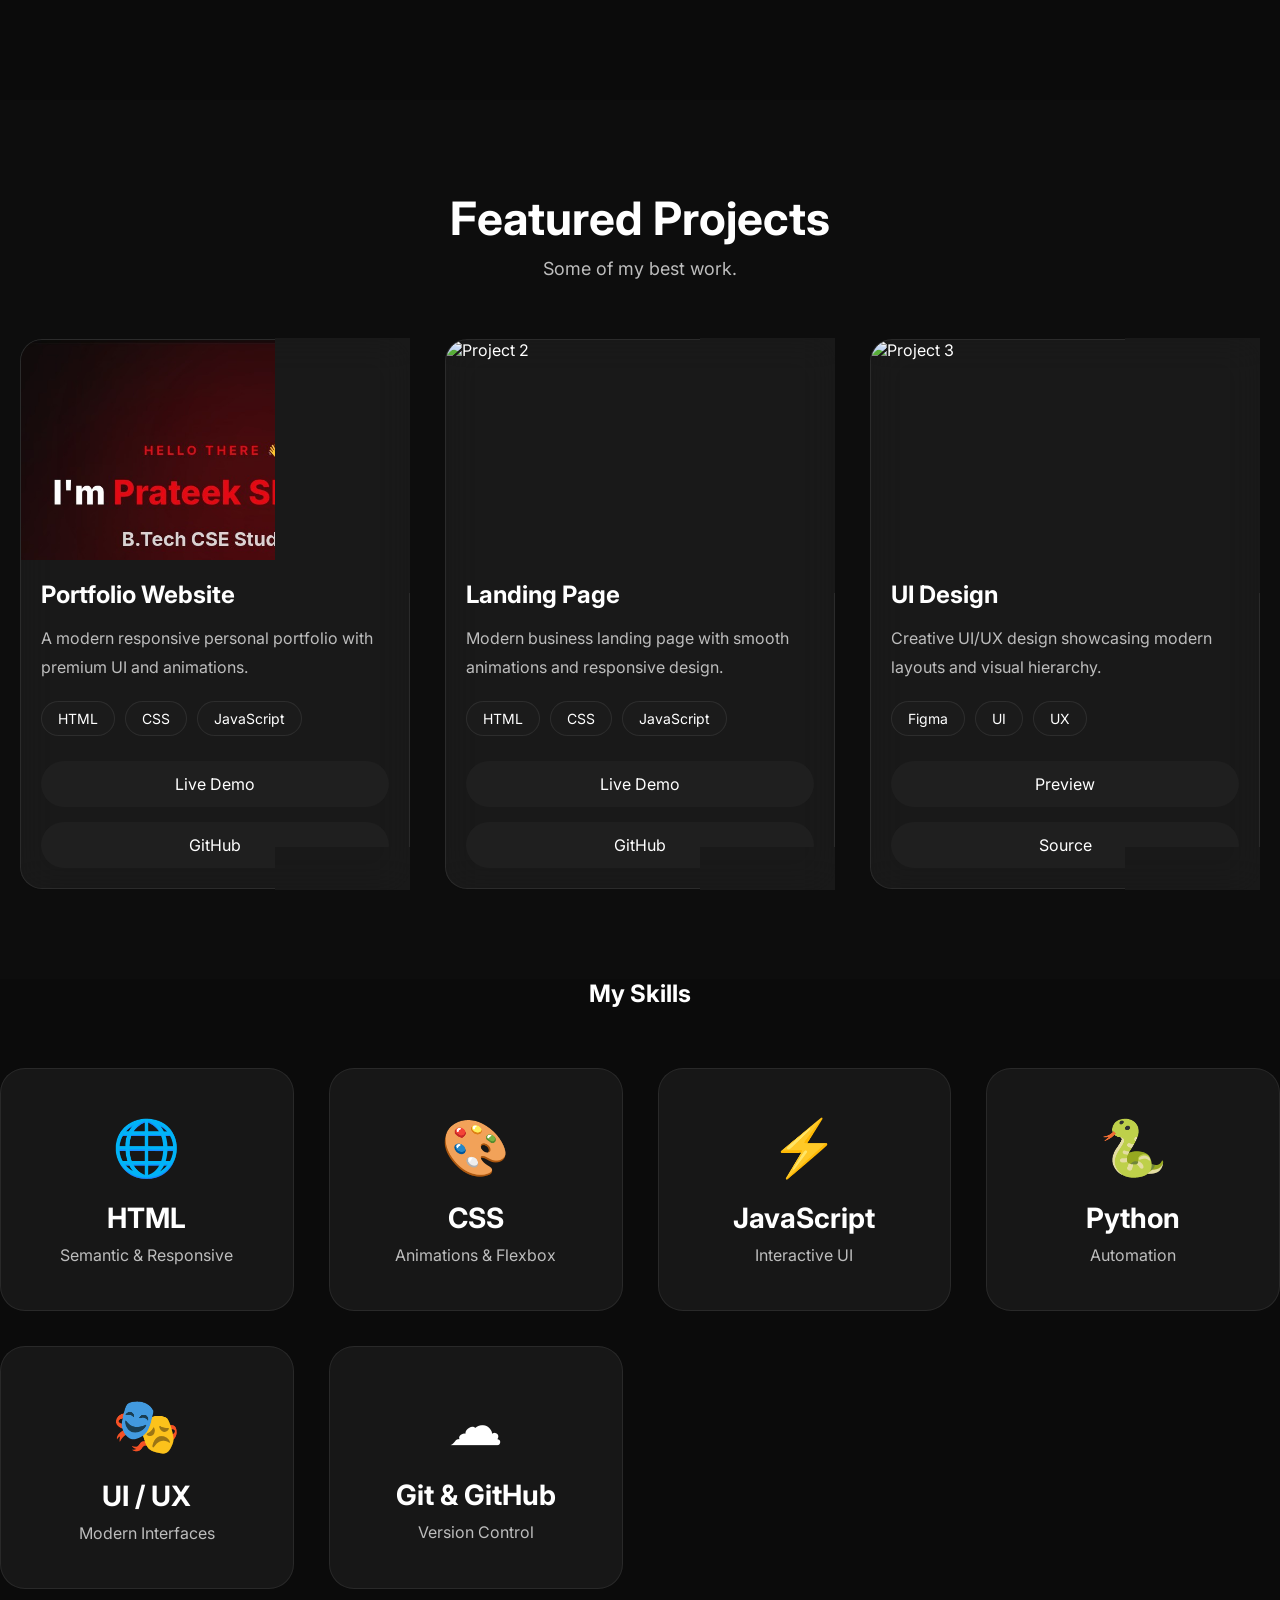
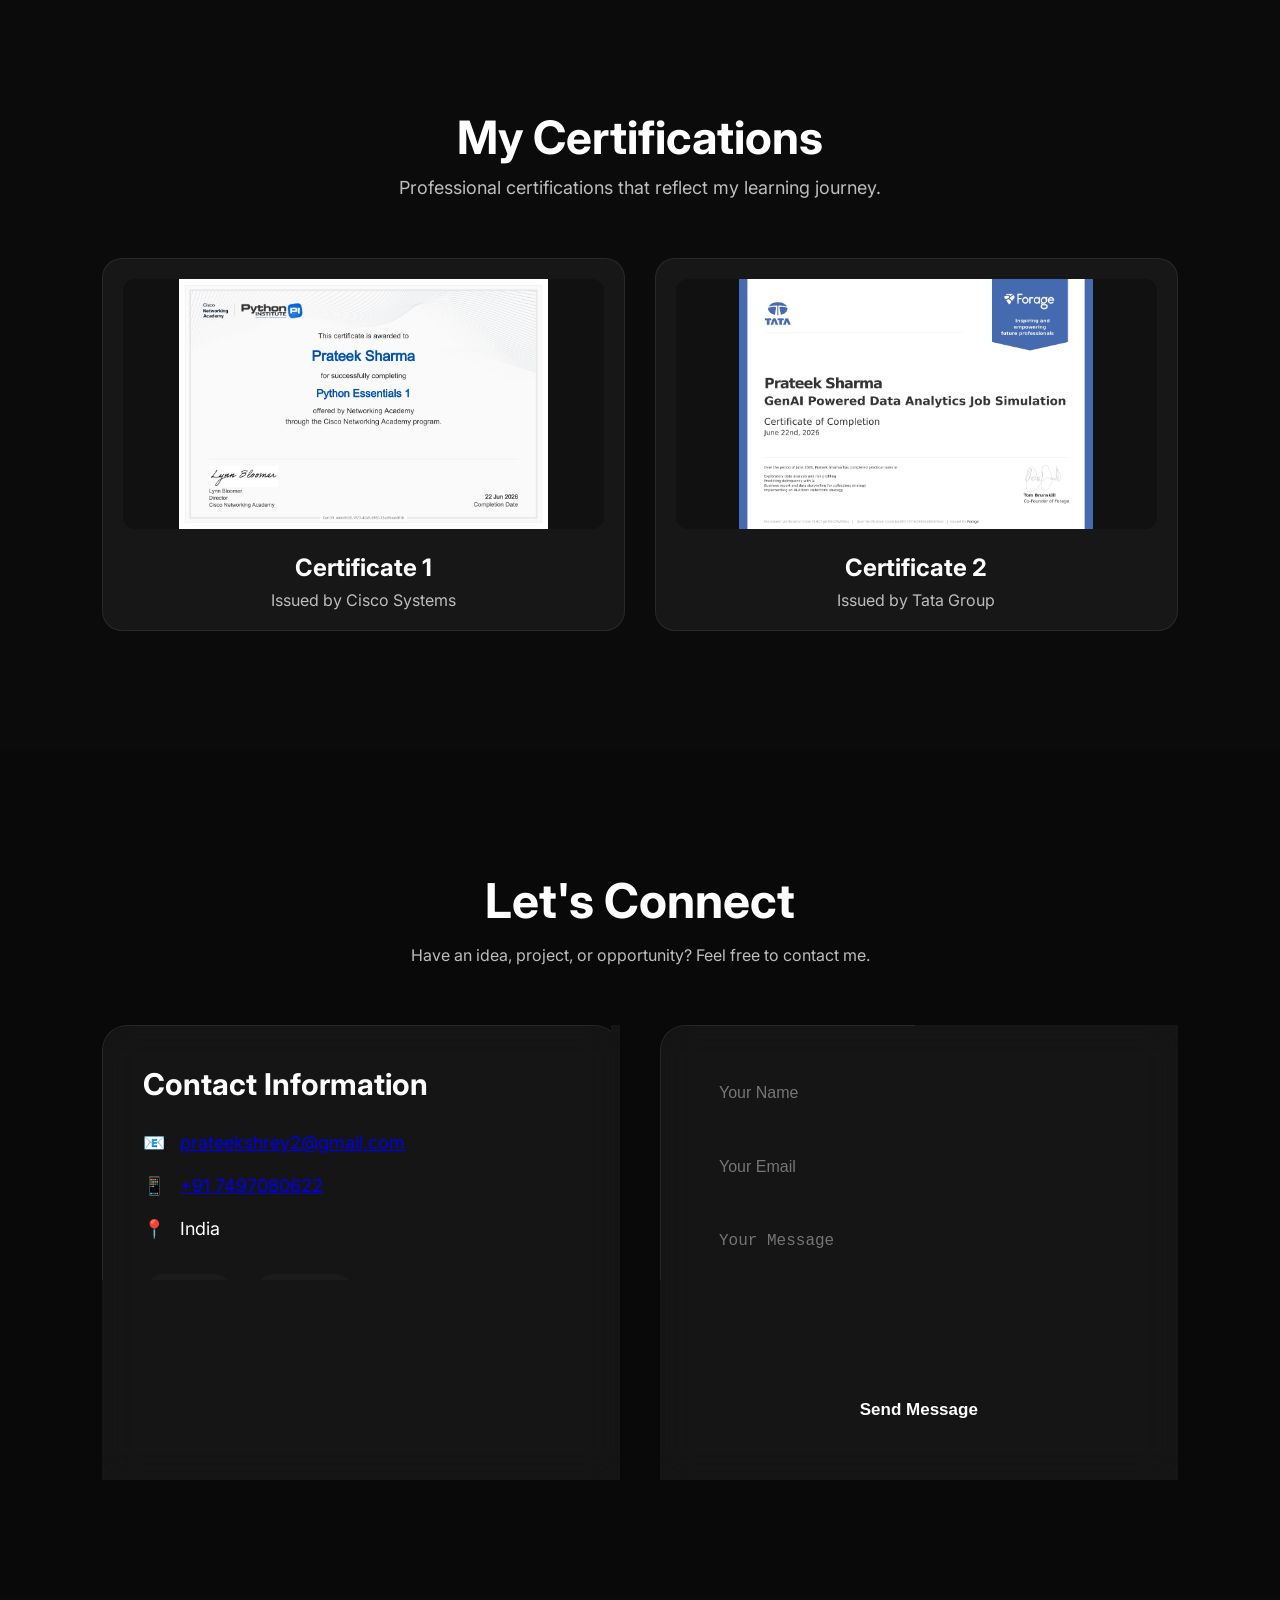
==== commit 0427e26a: "Remove Certificate 3 from index.html Removed Certificate 3 section from the HTML." ====
--- a/index.html
+++ b/index.html
@@ -383,15 +383,7 @@
             <h3>Certificate 2</h3>
             <p>Issued by Tata Group</p>
         </div>
-        <!-- Certificate 3 -->
-<div class="certificate-card">
-    <a href="images/certificate3.jpg" target="_blank">
-        <img src="images/certificate3.jpg" alt="Certificate 3">
-    </a>
-
-    <h3>Certificate 3</h3>
-    <p>Issued by Google</p>
-</div>
+
         
     </div>
 
